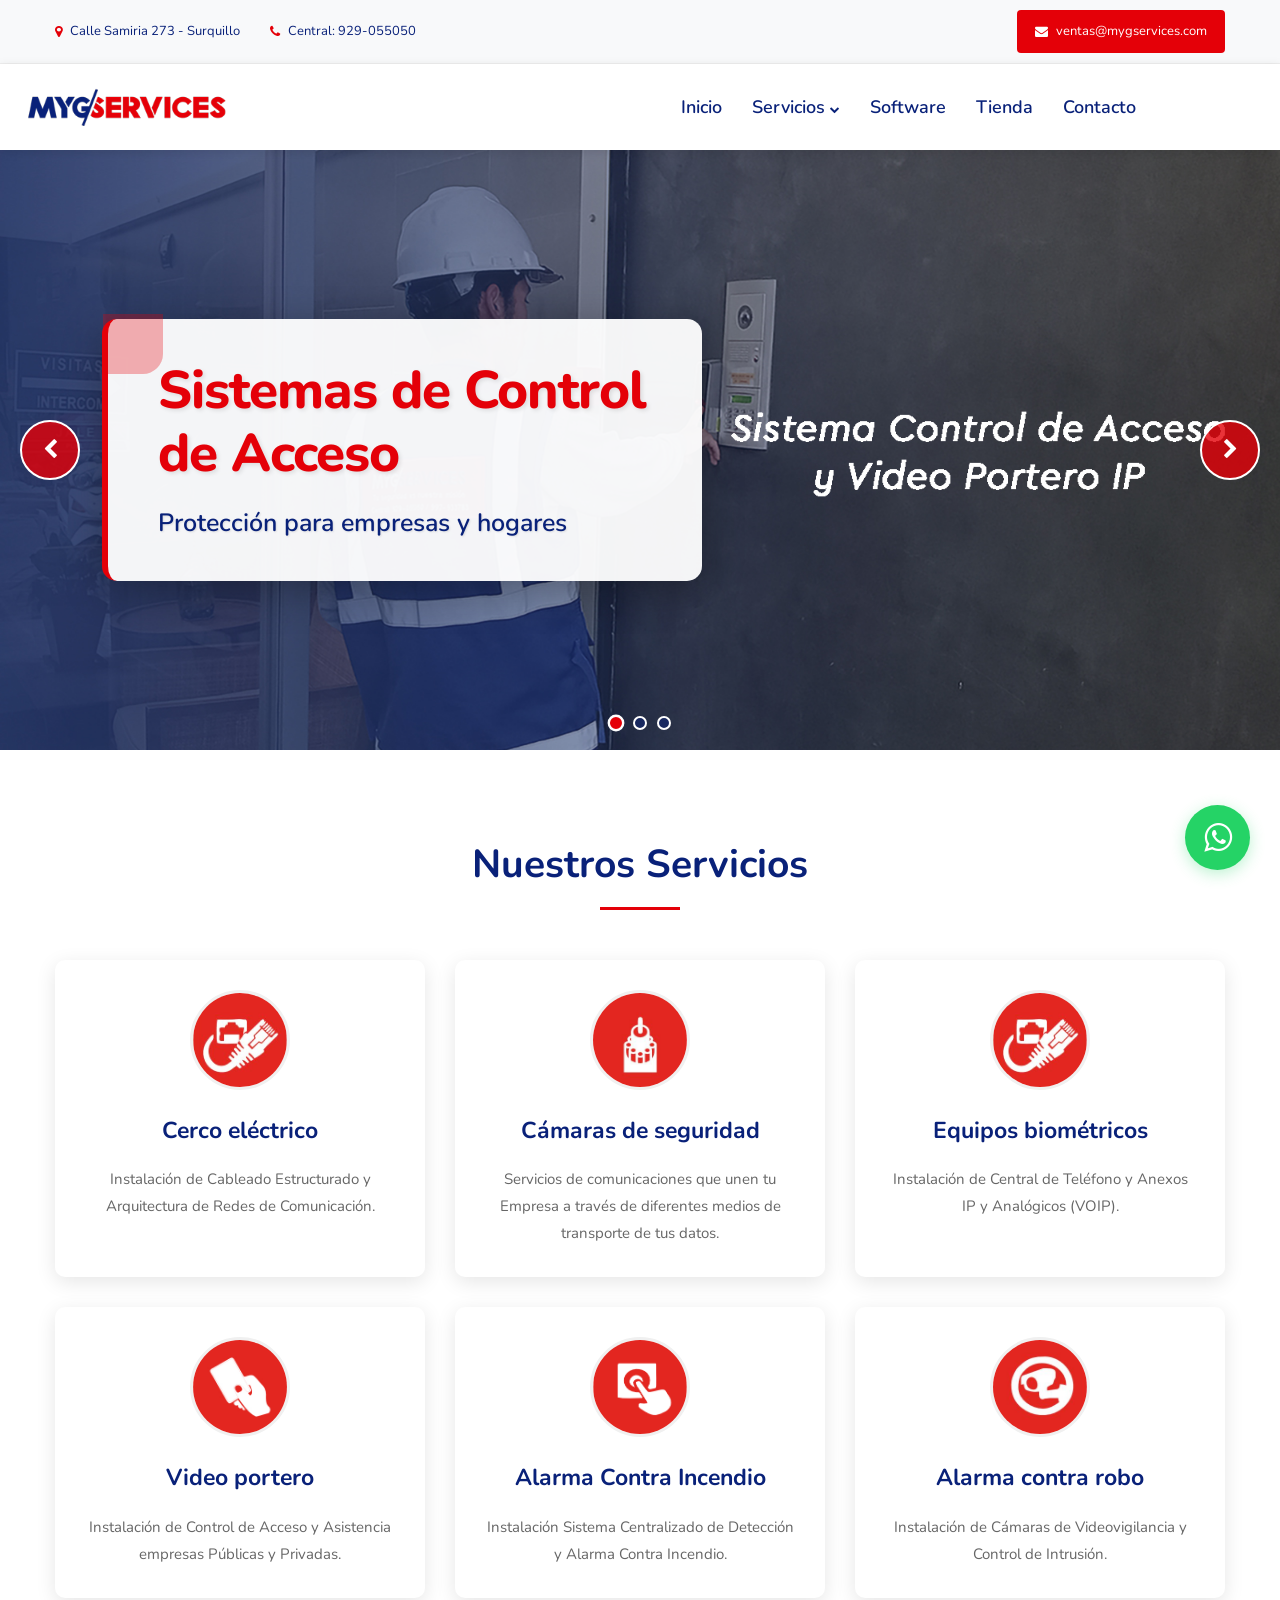
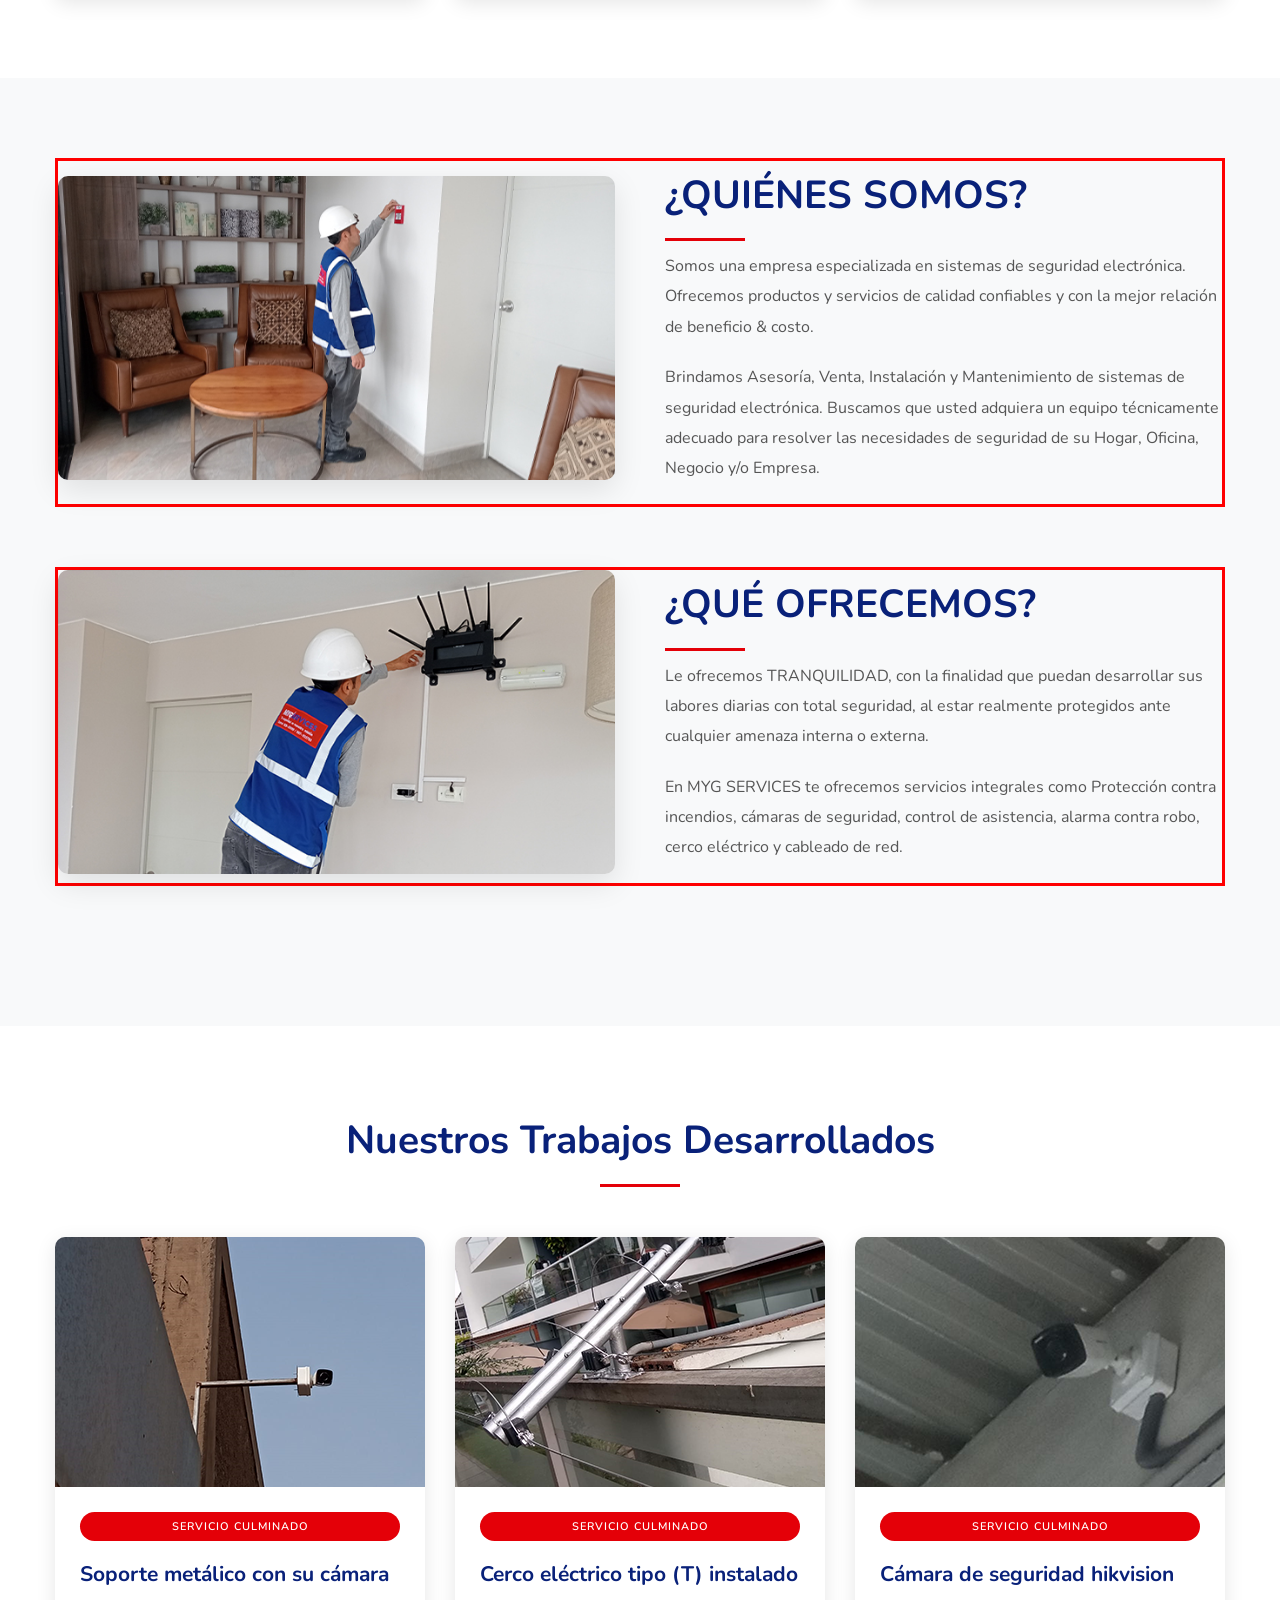
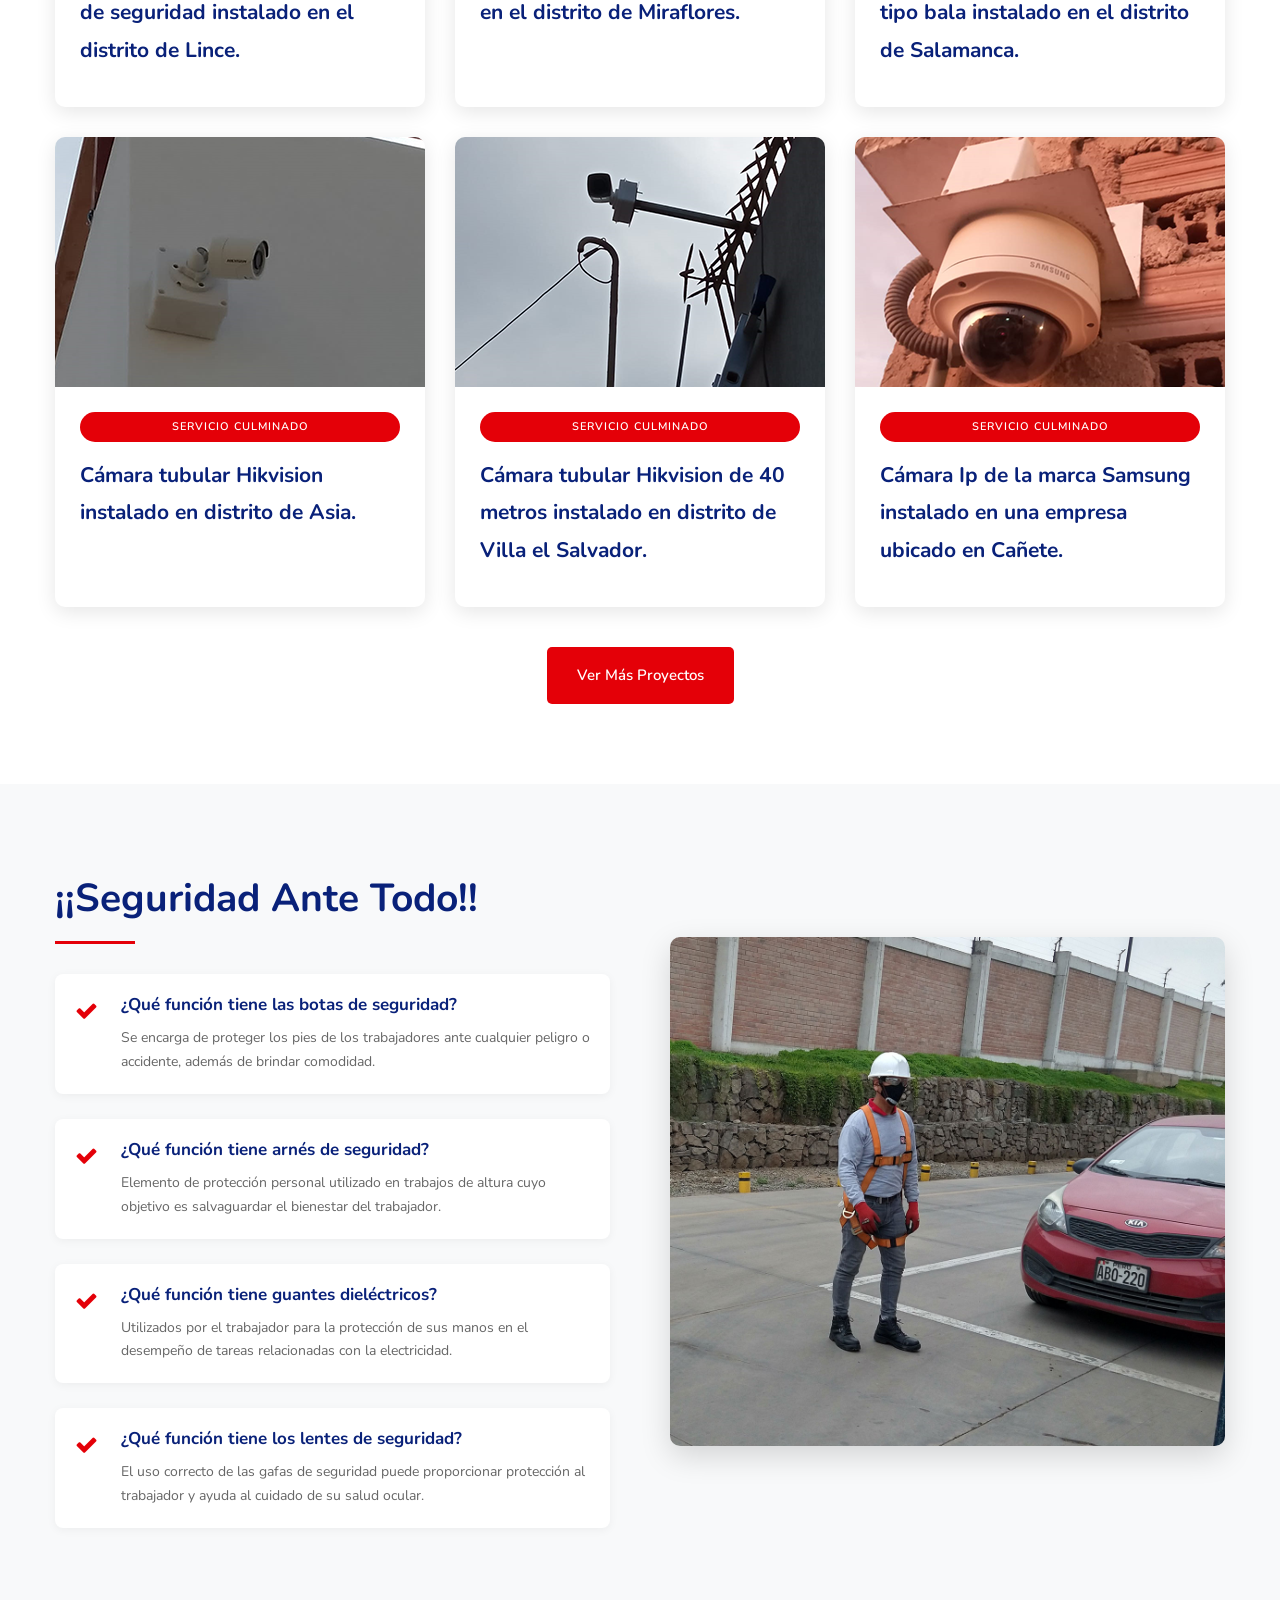
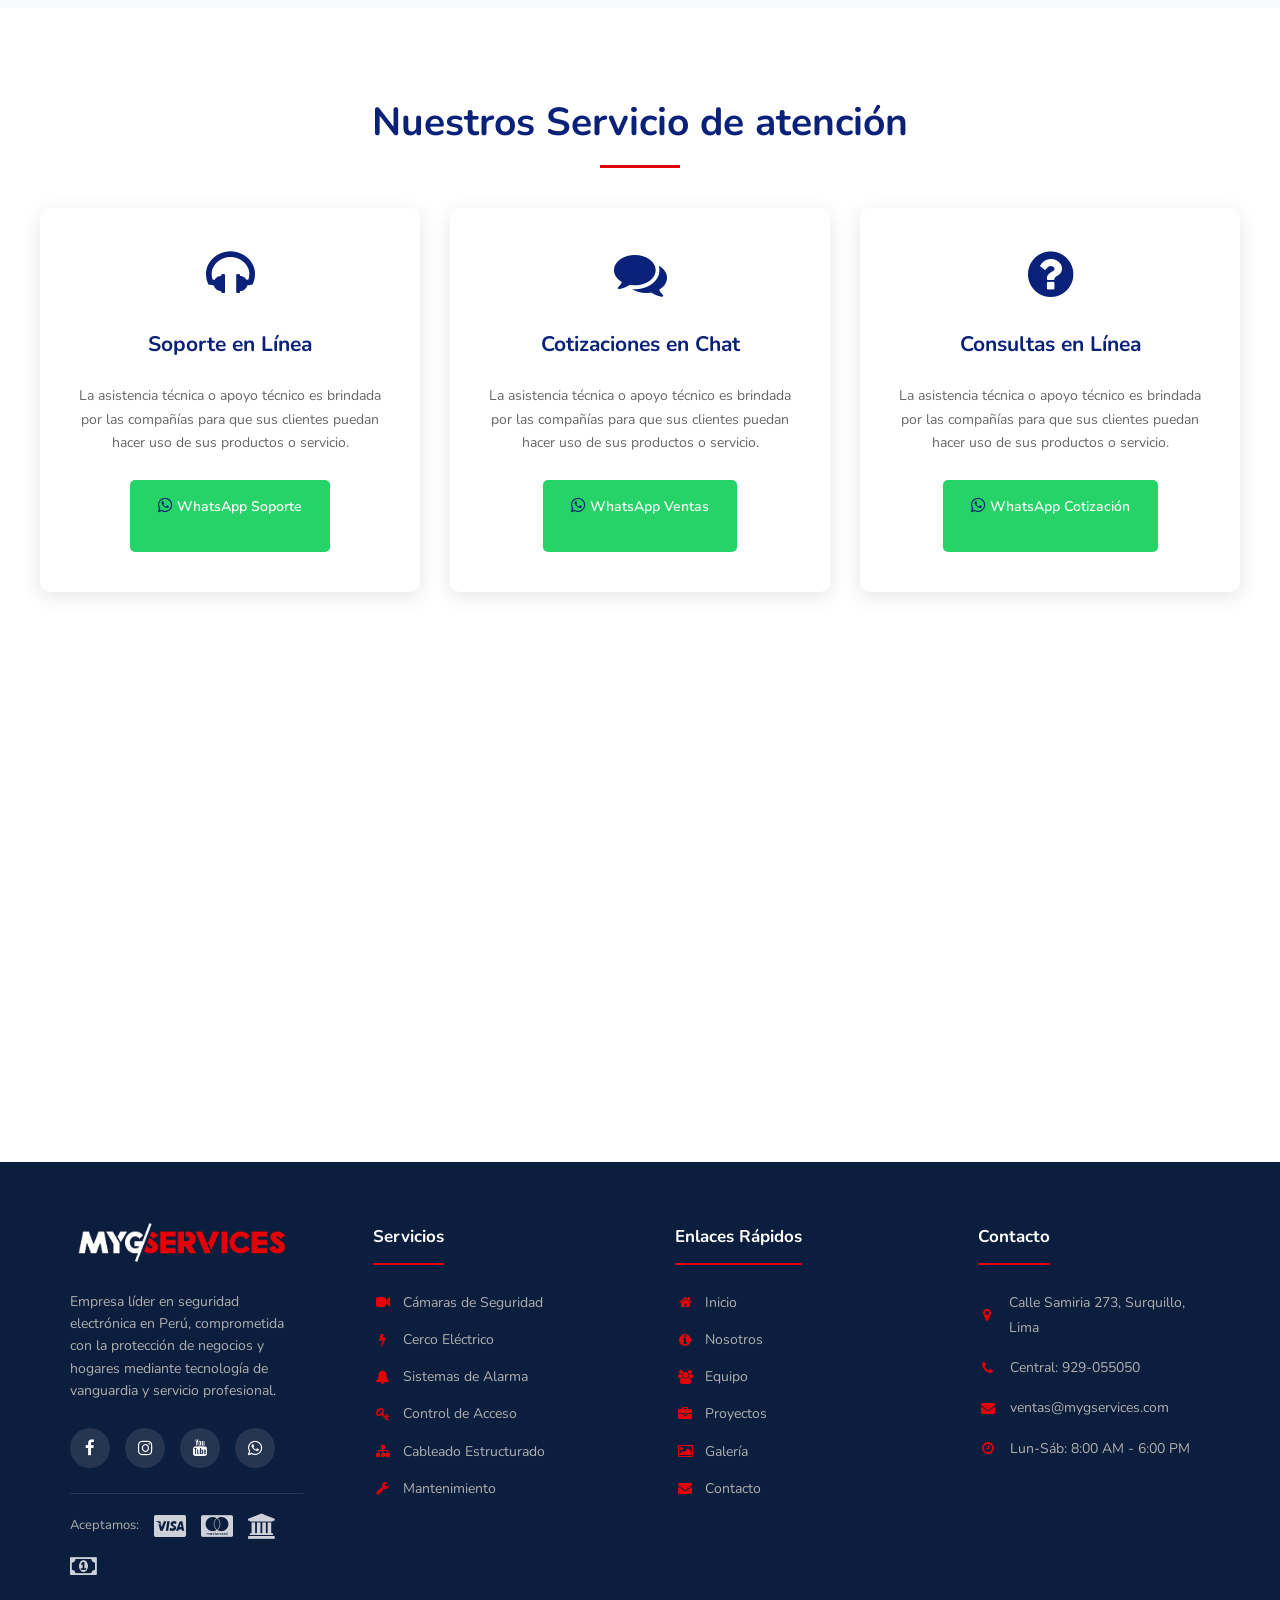
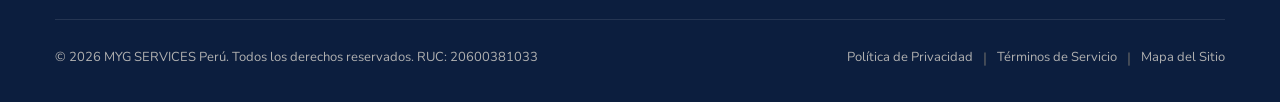
==== index.html @ 2b4c7112 "Primer commit" ====
<!DOCTYPE html>
<html lang="es-PE">
<head>
    <!-- ===== META TAGS SEO OPTIMIZADOS ===== -->
    <meta charset="UTF-8">
    <meta name="viewport" content="width=device-width, initial-scale=1.0">
    
    <!-- Título SEO optimizado -->
    <title>Venta e Instalación de Cámaras de Seguridad Lima - Precios Hikvision y Dahua | MYG SERVICES</title>
    
    <!-- Meta description optimizada -->
    <meta name="description" content="✓ Venta e instalación de cámaras de seguridad Hikvision y Dahua en Lima. ✓ Mejores precios ✓ Videovigilancia IP ✓ Configuración incluida. Llama: 929-055050">
    
    <!-- Keywords principales -->
    <meta name="keywords" content="venta camaras de seguridad lima, instalacion camaras de seguridad, precio camaras de seguridad, donde venden camaras de seguridad, camaras hikvision precio, camaras dahua precio, videovigilancia precio, mejor precio camaras seguridad, configuracion camaras seguridad, cctv lima, cerco electrico, alarmas contra robo">
    
    <!-- Geo tags para búsqueda local -->
    <meta name="geo.region" content="PE-LIM">
    <meta name="geo.placename" content="Lima, Perú">
    <meta name="geo.position" content="-12.117430;-77.025131">
    
    <!-- Robots -->
    <meta name="robots" content="index, follow, max-image-preview:large, max-snippet:-1, max-video-preview:-1">
    
    <!-- Canonical URL -->
    <link rel="canonical" href="https://mygservices.com/">
    
    <!-- Open Graph / Facebook -->
    <meta property="og:type" content="website">
    <meta property="og:url" content="https://mygservices.com/">
    <meta property="og:title" content="Venta e Instalación de Cámaras de Seguridad - Precios Hikvision y Dahua">
    <meta property="og:description" content="Los mejores precios en cámaras de seguridad Hikvision y Dahua. Instalación profesional en Lima.">
    <meta property="og:image" content="https://mygservices.com/images/og-image.jpg">
    <meta property="og:locale" content="es_PE">
    
    <!-- Twitter -->
    <meta property="twitter:card" content="summary_large_image">
    <meta property="twitter:url" content="https://mygservices.com/">
    <meta property="twitter:title" content="Venta e Instalación Cámaras de Seguridad Lima">
    <meta property="twitter:description" content="Mejores precios en cámaras de seguridad. Instalación profesional en Lima.">
    
    <!-- Favicon -->
    <link rel="apple-touch-icon" sizes="180x180" href="images/apple-touch-icon.png">
    <link rel="icon" type="image/png" sizes="32x32" href="images/favicon-32x32.png">
    <link rel="icon" type="image/png" sizes="16x16" href="images/favicon-16x16.png">
    <link rel="manifest" href="images/site.webmanifest">
    <link rel="mask-icon" href="images/safari-pinned-tab.svg" color="#e40008">
    <meta name="msapplication-TileColor" content="#da532c">
    <meta name="theme-color" content="#ffffff">
    
    <!-- CSS -->
    <link rel="stylesheet" href="css/style.css">
    <link href="https://fonts.googleapis.com/css?family=Nunito:200,200i,300,300i,400,400i,600,600i,700,700i,800,800i,900,900i&display=swap" rel="stylesheet">
    <link rel="stylesheet" href="https://cdnjs.cloudflare.com/ajax/libs/font-awesome/4.7.0/css/font-awesome.min.css">
    
    <!-- ===== STRUCTURED DATA (SCHEMA.ORG) ===== -->
    <script type="application/ld+json">
    {
        "@context": "https://schema.org",
        "@type": "LocalBusiness",
        "name": "MYG SERVICES Perú",
        "description": "Empresa especializada en venta, instalación y configuración de cámaras de seguridad Hikvision y Dahua. Mejores precios en sistemas de videovigilancia en Lima.",
        "image": "https://mygservices.com/images/logo.png",
        "url": "https://mygservices.com",
        "telephone": "+51-929-055050",
        "email": "ventas@mygservices.com",
        "priceRange": "S/. 500 - S/. 10,000",
        "address": {
            "@type": "PostalAddress",
            "streetAddress": "Calle Samiria 273",
            "addressLocality": "Surquillo",
            "addressRegion": "Lima",
            "postalCode": "15038",
            "addressCountry": "PE"
        },
        "geo": {
            "@type": "GeoCoordinates",
            "latitude": "-12.117430",
            "longitude": "-77.025131"
        },
        "openingHoursSpecification": {
            "@type": "OpeningHoursSpecification",
            "dayOfWeek": ["Monday", "Tuesday", "Wednesday", "Thursday", "Friday", "Saturday"],
            "opens": "09:00",
            "closes": "18:00"
        },
        "sameAs": [
            "https://www.facebook.com/MYGServicesPeru",
            "https://www.youtube.com/@mygservices"
        ]
    }
    </script>
    
    <script type="application/ld+json">
    {
        "@context": "https://schema.org",
        "@type": "Product",
        "name": "Cámaras de Seguridad Hikvision",
        "description": "Venta de cámaras de seguridad Hikvision con instalación y configuración. Mejores precios en Lima.",
        "brand": {
            "@type": "Brand",
            "name": "Hikvision"
        },
        "offers": {
            "@type": "AggregateOffer",
            "priceCurrency": "PEN",
            "lowPrice": "500",
            "highPrice": "5000",
            "offerCount": "50"
        }
    }
    </script>
</head>
<body>
    <!-- ===== MANTENIENDO EXACTAMENTE TU DISEÑO ===== -->
    <!-- Header -->
    <header id="home">
        <!-- Top Bar -->
        <div class="top-bar">
            <div class="container">
                <div class="top-bar-content">
                    <div class="contact-info">
                        <div class="address">
                            <i class="fa fa-map-marker"></i>
                            <span>Calle Samiria 273 - Surquillo</span>
                        </div>
                        <div class="phone">
                            <i class="fa fa-phone"></i>
                            <span>Central: 929-055050</span>
                        </div>
                    </div>
                    <div class="email-contact">
                        <a href="mailto:ventas@mygservices.com" class="email-btn">
                            <i class="fa fa-envelope"></i> ventas@mygservices.com
                        </a>
                    </div>
                </div>
            </div>
        </div>

        <!-- Navigation -->
        <div class="main-navigation">
            <div class="container">
                <div class="nav-container">

                    <!-- Mobile Menu Toggle -->
                    <button class="mobile-toggle" aria-label="Toggle navigation">
                        <span></span>
                        <span></span>
                        <span></span>
                    </button>

                    <!-- Logo -->
                    <div class="logo">
                        <a href="index.html">
                            <img src="images/logo.png" alt="MYG SERVICES Logo" width="280" height="60">
                        </a>
                    </div>


                    <!-- Main Menu -->
                    <nav class="main-menu">
                        <ul>
                            <li><a href="#home">Inicio</a></li>
                            <li class="has-submenu">
                                <a href="#">Servicios <i class="fa fa-chevron-down"></i> </a>
                                <ul class="submenu">
                                    <li><a href="CercoElectrico/MarcadePanelesdeCercoElectrico/index.html">Cerco Eléctrico</a></li>
                                    <li><a href="camaraseguridad/index.html">Cámaras de Seguridad</a></li>
                                    <li><a href="alarmaincendio/index.html">Alarmas contra Incendios</a></li>
                                    <li><a href="ControldeAsistenciayAcceso/index.html">Equipos Biométricos</a></li>
                                    <li><a href="VideoPortero/MarcasdeVideoPortero/index.html">Video Portero</a></li>
                                    <li><a href="AlarmaContraRobo/ModelosPaneldeAlarmaContraRobo/index.html">Alarma Contra Robo</a></li>
                                </ul>
                            </li>
                            <li><a href="#software">Software</a></li>
                            <li><a href="#tienda">Tienda</a></li>
                            <li><a href="#contact">Contacto</a></li>
                        </ul>
                    </nav>
                </div>
            </div>
        </div>
    </header>

    <!-- Hero Banner/Slider -->
    <section class="hero-banner">
        <div class="slider">

            <div class="slide active" style="background-image: url('images/1.jpg')">
                <div class="slide-content">
                    <h1>Sistemas de Control de Acceso</h1>
                    <p>Protección para empresas y hogares</p>
                </div>
            </div>
            
            <div class="slide" style="background-image: url('images/2.jpg')">
                <div class="slide-content">
                    <h1>Sistemas Cámaras de Seguridad</h1>
                    <p>Protección para empresas y hogares</p>
                </div>
            </div>
            <div class="slide" style="background-image: url('images/3.jpg')">
                <div class="slide-content">
                    <h1>Sistema de Alarma Contra Incendio</h1>
                    <p>Protección para empresas y hogares</p>
                </div>
            </div>
            
            <div class="slider-controls">
                <button class="prev"><i class="fa fa-chevron-left"></i></button>
                <button class="next"><i class="fa fa-chevron-right"></i></button>
            </div>
            
            <div class="slider-dots">
                <span class="dot active"></span>
                <span class="dot"></span>
                <span class="dot"></span>
            </div>
        </div>
    </section>

    <!-- Services Section -->
    <section id="services" class="services-section">
        <div class="container">
            <h2 class="section-title">Nuestros Servicios</h2>
            
            <div class="services-grid">
                <!-- Row 1 -->
                <div class="service-card">
                    <div class="service-icon">
                        <img src="images/01.jpg" alt="Soluciones de Redes">
                    </div>
                    <h3>Cerco eléctrico</h3>
                    <p>Instalación de Cableado Estructurado y Arquitectura de Redes de Comunicación.</p>
                </div>
                
                <div class="service-card">
                    <div class="service-icon">
                        <img src="images/02.jpg" alt="Soluciones de Fibra">
                    </div>
                    <h3>Cámaras de seguridad</h3>
                    <p>Servicios de comunicaciones que unen tu Empresa a través de diferentes medios de transporte de tus datos.</p>
                </div>
                
                <div class="service-card">
                    <div class="service-icon">
                        <img src="images/01.jpg" alt="Soluciones Teléfonos IP">
                    </div>
                    <h3>Equipos biométricos</h3>
                    <p>Instalación de Central de Teléfono y Anexos IP y Analógicos (VOIP).</p>
                </div>
                
                <!-- Row 2 -->
                <div class="service-card">
                    <div class="service-icon">
                        <img src="images/05.jpg" alt="Control de Asistencia">
                    </div>
                    <h3>Video portero</h3>
                    <p>Instalación de Control de Acceso y Asistencia empresas Públicas y Privadas.</p>
                </div>
                
                <div class="service-card">
                    <div class="service-icon">
                        <img src="images/06.jpg" alt="Alarma Contra Incendio">
                    </div>
                    <h3>Alarma Contra Incendio</h3>
                    <p>Instalación Sistema Centralizado de Detección y Alarma Contra Incendio.</p>
                </div>
                
                <div class="service-card">
                    <div class="service-icon">
                        <img src="images/04.jpg" alt="Cámaras Seguridad">
                    </div>
                    <h3>Alarma contra robo</h3>
                    <p>Instalación de Cámaras de Videovigilancia y Control de Intrusión.</p>
                </div>
            </div>
        </div>
    </section>

    <!-- About Section -->
    <section id="about" class="about-section">
        <div class="container">
            
            <div class="about-content reverse">
                <div class="about-text">
                    <h2 class="section-title">¿QUIÉNES SOMOS?</h2>
                    <p>Somos una empresa especializada en sistemas de seguridad electrónica. Ofrecemos productos y servicios de calidad confiables y con la mejor relación de beneficio & costo.</p>
                    <p>Brindamos Asesoría, Venta, Instalación y Mantenimiento de sistemas de seguridad electrónica. Buscamos que usted adquiera un equipo técnicamente adecuado para resolver las necesidades de seguridad de su Hogar, Oficina, Negocio y/o Empresa.</p>
                </div>
                <div class="about-image">
                    <img src="images/ab.jpg" alt="Qué Ofrecemos">
                </div>
            </div>
            
            <div class="about-content reverse">
                <div class="about-text">
                    <h2 class="section-title">¿QUÉ OFRECEMOS?</h2>
                    <p>Le ofrecemos TRANQUILIDAD, con la finalidad que puedan desarrollar sus labores diarias con total seguridad, al estar realmente protegidos ante cualquier amenaza interna o externa.</p>
                    <p>En MYG SERVICES te ofrecemos servicios integrales como Protección contra incendios, cámaras de seguridad, control de asistencia, alarma contra robo, cerco eléctrico y cableado de red.</p>
                </div>
                <div class="about-image">
                    <img src="images/ab2.jpg" alt="Qué Ofrecemos">
                </div>
            </div>
        </div>
    </section>

    <!-- Team Section -->
    <section id="team" class="team-section" style="display: none;">
        <!-- Esta sección está oculta por ahora -->
    </section>

    <!-- Projects Section -->
    <section id="projects" class="projects-section">
        <div class="container">
            <h2 class="section-title">Nuestros Trabajos Desarrollados</h2>
            
            <div class="projects-grid">
                <!-- Proyecto 1 -->
                <div class="project-card">
                    <div class="project-image">
                        <img src="images/team11.png" alt="Soporte metálico con cámara">
                    </div>
                    <div class="project-info">
                        <span class="project-status">SERVICIO CULMINADO</span>
                        <h3>Soporte metálico con su cámara de seguridad instalado en el distrito de Lince.</h3>
                    </div>
                </div>
                
                <!-- Proyecto 2 -->
                <div class="project-card">
                    <div class="project-image">
                        <img src="images/team5.png" alt="Cerco eléctrico tipo T">
                    </div>
                    <div class="project-info">
                        <span class="project-status">SERVICIO CULMINADO</span>
                        <h3>Cerco eléctrico tipo (T) instalado en el distrito de Miraflores.</h3>
                    </div>
                </div>
                
                <!-- Proyecto 3 -->
                <div class="project-card">
                    <div class="project-image">
                        <img src="images/team21.png" alt="Cámara Hikvision tipo bala">
                    </div>
                    <div class="project-info">
                        <span class="project-status">SERVICIO CULMINADO</span>
                        <h3>Cámara de seguridad hikvision tipo bala instalado en el distrito de Salamanca.</h3>
                    </div>
                </div>
                
                <!-- Proyecto 4 -->
                <div class="project-card">
                    <div class="project-image">
                        <img src="images/team22.png" alt="Cámara tubular Hikvision">
                    </div>
                    <div class="project-info">
                        <span class="project-status">SERVICIO CULMINADO</span>
                        <h3>Cámara tubular Hikvision instalado en distrito de Asia.</h3>
                    </div>
                </div>
                
                <!-- Proyecto 5 -->
                <div class="project-card">
                    <div class="project-image">
                        <img src="images/team28.png" alt="Cámara tubular Hikvision 40m">
                    </div>
                    <div class="project-info">
                        <span class="project-status">SERVICIO CULMINADO</span>
                        <h3>Cámara tubular Hikvision de 40 metros instalado en distrito de Villa el Salvador.</h3>
                    </div>
                </div>
                
                <!-- Proyecto 6 -->
                <div class="project-card">
                    <div class="project-image">
                        <img src="images/team27.png" alt="Cámara IP Samsung">
                    </div>
                    <div class="project-info">
                        <span class="project-status">SERVICIO CULMINADO</span>
                        <h3>Cámara Ip de la marca Samsung instalado en una empresa ubicado en Cañete.</h3>
                    </div>
                </div>
            </div>
            
            <div class="text-center">
                <a href="javascript:void(0)" class="btn-primary" onclick="mostrarGaleria(event)">Ver Más Proyectos</a>
            </div>
        </div>
    </section>

     <!-- Gallery Section -->
    <section id="gallery" class="gallery-section" style="display: none;">
        <div class="container">
            <h2 class="section-title">Nuestros Proyectos desarrollados</h2>
            
            <div class="gallery-grid">
                <div class="gallery-item">
                    <img src="images/g1.jpg" alt="Proyecto 1">
                </div>
                <div class="gallery-item">
                    <img src="images/g2.jpg" alt="Proyecto 2">
                </div>
                <div class="gallery-item">
                    <img src="images/g3.jpg" alt="Proyecto 3">
                </div>
                <div class="gallery-item">
                    <img src="images/g4.jpg" alt="Proyecto 4">
                </div>
                <div class="gallery-item">
                    <img src="images/g5.jpg" alt="Proyecto 5">
                </div>
                <div class="gallery-item">
                    <img src="images/g6.jpg" alt="Proyecto 6">
                </div>
            </div>
        </div>
    </section>

    <!-- Safety Section -->
    <section class="safety-section">
        <div class="container">
            <div class="safety-content">
                <div class="safety-text">
                    <h2 class="section-title">¡¡Seguridad Ante Todo!!</h2>
                    <div class="safety-items">
                        <div class="safety-item">
                            <i class="fa fa-check"></i>
                            <div>
                                <h4>¿Qué función tiene las botas de seguridad?</h4>
                                <p>Se encarga de proteger los pies de los trabajadores ante cualquier peligro o accidente, además de brindar comodidad.</p>
                            </div>
                        </div>
                        
                        <div class="safety-item">
                            <i class="fa fa-check"></i>
                            <div>
                                <h4>¿Qué función tiene arnés de seguridad?</h4>
                                <p>Elemento de protección personal utilizado en trabajos de altura cuyo objetivo es salvaguardar el bienestar del trabajador.</p>
                            </div>
                        </div>
                        
                        <div class="safety-item">
                            <i class="fa fa-check"></i>
                            <div>
                                <h4>¿Qué función tiene guantes dieléctricos?</h4>
                                <p>Utilizados por el trabajador para la protección de sus manos en el desempeño de tareas relacionadas con la electricidad.</p>
                            </div>
                        </div>
                        
                        <div class="safety-item">
                            <i class="fa fa-check"></i>
                            <div>
                                <h4>¿Qué función tiene los lentes de seguridad?</h4>
                                <p>El uso correcto de las gafas de seguridad puede proporcionar protección al trabajador y ayuda al cuidado de su salud ocular.</p>
                            </div>
                        </div>
                    </div>
                </div>
                <div class="safety-image">
                    <img src="images/who.jpg" alt="Equipo con EPP">
                </div>
            </div>
        </div>
    </section>

   

    <!-- Contact Section -->
    <section id="contact" class="contact-section">
        <div class="container">
            <h2 class="section-title">Nuestros Servicio de atención</h2>
            <div class="contact-info-grid">
                <div class="contact-card">
                    <i class="fa fa-headphones"></i>
                    <h3>Soporte en Línea</h3>
                    <p>La asistencia técnica o apoyo técnico es brindada por las compañías para que sus clientes puedan hacer uso de sus productos o servicio.</p>
                    <a href="https://api.whatsapp.com/send/?phone=51997933783&text&type=phone_number&app_absent=0" class="btn-whatsapp" target="_blank">
                        <i class="fa fa-whatsapp"></i> WhatsApp Soporte
                    </a>
                </div>
                
                <div class="contact-card">
                    <i class="fa fa-comments"></i>
                    <h3>Cotizaciones en Chat</h3>
                    <p>La asistencia técnica o apoyo técnico es brindada por las compañías para que sus clientes puedan hacer uso de sus productos o servicio.</p>
                    <a href="https://api.whatsapp.com/send/?phone=51929055050&text&type=phone_number&app_absent=0" class="btn-whatsapp" target="_blank">
                        <i class="fa fa-whatsapp"></i> WhatsApp Ventas
                    </a>
                </div>
                
                <div class="contact-card">
                    <i class="fa fa-question-circle"></i>
                    <h3>Consultas en Línea</h3>
                    <p>La asistencia técnica o apoyo técnico es brindada por las compañías para que sus clientes puedan hacer uso de sus productos o servicio.</p>
                    <a href="https://api.whatsapp.com/send/?phone=51929055050&text&type=phone_number&app_absent=0" class="btn-whatsapp" target="_blank">
                        <i class="fa fa-whatsapp"></i> WhatsApp Cotización
                    </a>
                </div>
            </div>
        </div>
        
        <div class="container map-container">
            <iframe 
                src="https://www.google.com/maps/embed?pb=!1m18!1m12!1m3!1d62414.76576065454!2d-77.0251310471886!3d-12.117430483105442!2m3!1f0!2f0!3f0!3m2!1i1024!2i768!4f13.1!3m3!1m2!1s0x9105c7e81cf2ceb3%3A0xc3b89f55e1a2bcf2!2sMYG%20SERVICES!5e0!3m2!1ses-419!2spe!4v1669604047118!5m2!1ses-419!2spe" 
                width="100%" 
                height="500" 
                style="border:0;" 
                allowfullscreen="" 
                loading="lazy" 
                referrerpolicy="no-referrer-when-downgrade"
                title="Ubicación de MYG SERVICES en Google Maps">
            </iframe>
        </div>
    </section>
 
    <!-- Footer Mejorado -->
    <footer>
        <div class="container">
            <div class="footer-content">
                <!-- Columna 1: Logo y descripción -->
                <div class="footer-col">
                    <div class="footer-logo">
                        <img src="images/logo-mygservices.png" alt="MYG SERVICES Perú" loading="lazy">
                  </div>
                    <p class="footer-description">Empresa líder en seguridad electrónica en Perú, comprometida con la protección de negocios y hogares mediante tecnología de vanguardia y servicio profesional.</p>
                    
                    <!-- Redes Sociales -->
                    <div class="footer-social">
                        <a href="https://www.facebook.com/profile.php?id=100095376911321" target="_blank" aria-label="Facebook" title="Facebook">
                            <i class="fa fa-facebook"></i>
                        </a>
                        <a href="https://www.instagram.com/mygservices/" target="_blank" aria-label="Instagram" title="Instagram">
                            <i class="fa fa-instagram"></i>
                        </a>
                        <a href="https://www.youtube.com/@MYGSERVICES" target="_blank" aria-label="YouTube" title="YouTube">
                            <i class="fa fa-youtube"></i>
                        </a>
                        <a href="https://api.whatsapp.com/send?phone=51929055050" target="_blank" aria-label="WhatsApp" title="WhatsApp">
                            <i class="fa fa-whatsapp"></i>
                        </a>
                    </div>
                    
                    <!-- Métodos de pago -->
                    <div class="payment-methods">
                        <span>Aceptamos:</span>
                        <i class="fa fa-cc-visa" title="Visa"></i>
                        <i class="fa fa-cc-mastercard" title="Mastercard"></i>
                        <i class="fa fa-university" title="Transferencia Bancaria"></i>
                        <i class="fa fa-money" title="Efectivo"></i>
                    </div>
                </div>
                
                <!-- Columna 2: Servicios -->
                <div class="footer-col">
                    <h3 class="footer-title">Servicios</h3>
                    <ul class="footer-links">
                        <li><a href="#services"><i class="fa fa-video-camera"></i> Cámaras de Seguridad</a></li>
                        <li><a href="#services"><i class="fa fa-bolt"></i> Cerco Eléctrico</a></li>
                        <li><a href="#services"><i class="fa fa-bell"></i> Sistemas de Alarma</a></li>
                        <li><a href="#services"><i class="fa fa-key"></i> Control de Acceso</a></li>
                        <li><a href="#services"><i class="fa fa-sitemap"></i> Cableado Estructurado</a></li>
                        <li><a href="#services"><i class="fa fa-wrench"></i> Mantenimiento</a></li>
                    </ul>
                </div>
                
                <!-- Columna 3: Enlaces rápidos -->
                <div class="footer-col">
                    <h3 class="footer-title">Enlaces Rápidos</h3>
                    <ul class="footer-links">
                        <li><a href="#home"><i class="fa fa-home"></i> Inicio</a></li>
                        <li><a href="#about"><i class="fa fa-info-circle"></i> Nosotros</a></li>
                        <li><a href="#team"><i class="fa fa-users"></i> Equipo</a></li>
                        <li><a href="#projects"><i class="fa fa-briefcase"></i> Proyectos</a></li>
                        <li><a href="#gallery"><i class="fa fa-photo"></i> Galería</a></li>
                        <li><a href="#contact"><i class="fa fa-envelope"></i> Contacto</a></li>
                    </ul>
                </div>
                
                <!-- Columna 4: Contacto -->
                <div class="footer-col">
                    <h3 class="footer-title">Contacto</h3>
                    <div class="footer-contact-info">
                        <p><i class="fa fa-map-marker"></i> Calle Samiria 273, Surquillo, Lima</p>
                        <p><i class="fa fa-phone"></i> Central: 929-055050</p>
                        <p><i class="fa fa-envelope"></i> <a href="mailto:ventas@mygservices.com" style="color: #b0b0b0; text-decoration: none;">ventas@mygservices.com</a></p>
                        <p><i class="fa fa-clock-o"></i> Lun-Sáb: 8:00 AM - 6:00 PM</p>
                    </div>
                </div>
            </div>
            
            <div class="footer-bottom">
                <div class="copyright">
                    <p>&copy; <span id="current-year">2024</span> MYG SERVICES Perú. Todos los derechos reservados. RUC: 20600381033</p>
                </div>
                <div class="footer-legal">
                    <a href="/politica-privacidad">Política de Privacidad</a>
                    <span>|</span>
                    <a href="/terminos-servicio">Términos de Servicio</a>
                    <span>|</span>
                    <a href="/sitemap.xml">Mapa del Sitio</a>
                </div>
            </div>
        </div>
    </footer>

    <!-- WhatsApp Float Mejorado -->
    <a href="https://wa.me/51929055050?text=Hola%20MYG%20SERVICES,%20quisiera%20información%20sobre%20sus%20servicios%20de%20seguridad" 
       class="whatsapp-float" 
       target="_blank" 
       rel="noopener noreferrer"
       aria-label="Contactar por WhatsApp"
       title="WhatsApp">
        <i class="fa fa-whatsapp"></i>
    </a>

    <!-- Back to Top -->
    <button class="back-to-top" aria-label="Volver arriba" title="Volver arriba">
        <i class="fa fa-chevron-up"></i>
    </button>

    <!-- JavaScript -->
    <script src="js/main.js"></script>

    <!-- Google Analytics -->
    <script async src="https://www.googletagmanager.com/gtag/js?id=G-CEQ5E3DGH8"></script>
    <script>
        window.dataLayer = window.dataLayer || [];
        function gtag(){dataLayer.push(arguments);}
        gtag('js', new Date());
        gtag('config', 'G-CEQ5E3DGH8');
    </script>
</body>
</html>
---- css/style.css ----
/* ===== RESET Y ESTILOS BASE ===== */
* {
    margin: 0;
    padding: 0;
    box-sizing: border-box;
}

html {
    scroll-behavior: smooth;
}

body {
    font-family: 'Nunito', sans-serif;
    font-size: 15px;
    line-height: 1.8;
    color: #333;
    overflow-x: hidden;
}

.container {
    width: 100%;
    max-width: 1200px;
    margin: 0 auto;
    padding: 0 15px;
}

.map-container iframe {
    border: none;
    border-radius: 10px;
    box-shadow: 0 5px 15px rgba(0,0,0,0.1);
}

/* ===== HEADER ===== */
.top-bar {
    background: #f8f9fa;
    padding: 10px 0;
    border-bottom: 1px solid #eee;
}

.top-bar-content {
    display: flex;
    justify-content: space-between;
    align-items: center;
    flex-wrap: wrap;
}

.contact-info {
    display: flex;
    gap: 30px;
}

.contact-info div {
    display: flex;
    align-items: center;
    gap: 8px;
    font-size: 13px;
    color: #092179;
}

.contact-info i {
    color: #e40008;
}

.email-btn {
    background: #e40008;
    color: white;
    padding: 10px 18px;
    border-radius: 4px;
    text-decoration: none;
    font-size: 13px;
    display: inline-flex;
    align-items: center;
    gap: 8px;
    transition: all 0.3s;
}

.email-btn:hover {
    background: #c40007;
    transform: translateY(-2px);
}

/* ===== NAVEGACIÓN ===== */
.main-navigation {
    background: #fff;
    box-shadow: 0 2px 10px rgba(0,0,0,0.1);
    position: sticky;
    top: 0;
    z-index: 1000;
}

.main-navigation .container {
    max-width: 100%;
    padding: 0;
}

/* Contenedor interno */
.nav-container {
    display: flex;
    align-items: center;
    justify-content: space-between; 
    padding: 15px 20px;
}

/* Logo */
.logo {
    /*border: 2px solid red;*/
    padding-top: 9px;
}

.logo img {
    /*border: 2px solid pink;*/
    max-width: 210px;
    height: auto;
}

/* Botón móvil (oculto por ahora) */
.mobile-toggle {
    /*border: 2px solid yellow;*/
    display: none;
    background: none;
    border: none;
    cursor: pointer;
    flex-direction: column;
    gap: 4px;
}

.mobile-toggle span {
    width: 25px;
    height: 3px;
    background: #092179;
}

/* Menú */
.main-menu {
    flex: 1;
    display: flex;
    justify-content: right;
    padding-right: 10%;
    /*border: 1px solid blue;*/
}

.main-menu ul {
    /*border: 1px solid blue;*/
    display: flex;
    flex-wrap: nowrap;
    list-style: none;
    gap: 30px;
    margin: 0;
    padding: 0;
}

/* Links */
.main-menu a {
    /*border: 1px solid yellow;*/
    color: #092179;
    text-decoration: none;
    font-weight: 600;
    font-size: 18px;
    white-space: nowrap;
    position: relative;
    padding: 5px 0;
    transition: color 0.3s ease;
}

.main-menu a:hover {
    color: #e40008;
}

/* Submenú */
.has-submenu {
    position: relative;
}

.has-submenu .submenu {
    display: none;
    position: absolute;
    top: 100%;
    left: 0;
    background: #fff;
    list-style: none;
    padding: 8px 0;
    margin: 0;
    z-index: 999;
    box-shadow: 0 4px 12px rgba(0, 0, 0, 0.15);
    border-top: 2px solid #092179;
    flex-direction: column;
    gap: 0;
}

.has-submenu:hover .submenu {
    display: flex;
}

.has-submenu .submenu li a {
    display: block;
    padding: 8px 20px;
    font-size: 14px;
    white-space: nowrap;
}

.has-submenu .submenu li a:hover {
    background-color: #f0f4ff;
    color: #e40008;
}

.fa.fa-chevron-down {
    font-size: 10px;
}

/* Línea animada */
.main-menu a::after {
    content: '';
    position: absolute;
    bottom: 0;
    left: 0;
    width: 0;
    height: 2px;
    background: #e40008;
    transition: width 0.3s ease;
}

.main-menu a:hover::after {
    width: 100%;
}

/* ===== HERO BANNER / SLIDER ===== */
.hero-banner {
    /*border: 2px solid red;*/
    height: 600px;
    position: relative;
    overflow: hidden;
}



.slide {
    position: absolute;
    top: 0;
    left: 0;
    width: 100%;
    height: 100%;
    background-size: cover;
    background-position: center;
    opacity: 0;
    transition: opacity 1s;
}


.slide.active {
    opacity: 1;
    /*border: 2px solid red;*/
}

.slide-content {
    /*border: 2px solid yellow;*/
    position: absolute;
    top: 50%;
    left: 8%;
    transform: translateY(-50%);
    text-align: left;
    max-width: 600px;
    padding: 40px 50px;
    background: rgba(255, 255, 255, 0.95);
    border-radius: 15px;
    box-shadow: 0 10px 40px rgba(0, 0, 0, 0.3);
    border-left: 6px solid #e40008;
}

.slide-content::before {
    content: '';
    position: absolute;
    top: -5px;
    left: -5px;
    width: 60px;
    height: 60px;
    background: #e40008;
    opacity: 0.3;
    border-radius: 0 0 20px 0;
    z-index: -1;
}

.slide.active .slide-content {
    animation: slideInFromLeft 0.8s ease-out;
}

@keyframes slideInFromLeft {
    0% {
        opacity: 0;
        left: -10%;
    }
    100% {
        opacity: 1;
        left: 8%;
    }
}

.slide-content h1 {
    color: #e40008;
    font-size: 53px;
    font-weight: 800;
    margin-bottom: 20px;
    text-shadow: 2px 2px 4px rgba(0, 0, 0, 0.1);
    line-height: 1.2;
    letter-spacing: -1px;
    text-align: left;
}

.slide-content p {
    color: #092179;
    font-size: 25px;
    font-weight: 600;
    text-shadow: 1px 1px 2px rgba(0, 0, 0, 0.1);
    line-height: 1.4;
    text-align: left;
}

.slider-controls {
    position: absolute;
    top: 50%;
    width: 100%;
    transform: translateY(-50%);
    display: flex;
    justify-content: space-between;
    padding: 0 20px;
    z-index: 10;
}

.slider-controls button {
    background: rgba(228, 0, 8, 0.8);
    color: white;
    border: 2px solid white;
    width: 60px;
    height: 60px;
    border-radius: 50%;
    cursor: pointer;
    font-size: 21px;
    transition: all 0.3s;
}

.slider-controls button:hover {
    background: rgba(228, 0, 8, 1);
    transform: scale(1.1);
}

.slider-dots {
    position: absolute;
    bottom: 20px;
    left: 50%;
    transform: translateX(-50%);
    display: flex;
    gap: 10px;
    z-index: 10;
}

.dot {
    width: 14px;
    height: 14px;
    border-radius: 50%;
    background: rgba(9, 33, 121, 0.5);
    border: 2px solid white;
    cursor: pointer;
    transition: all 0.3s;
}

.dot.active {
    background: #e40008;
    transform: scale(1.2);
}

.dot:hover {
    background: #092179;
    transform: scale(1.1);
}

/* ===== SECCIONES GENERALES ===== */
section {
    padding: 80px 0;
}

.section-title {
    text-align: center;
    color: #092179;
    font-size: 39px;
    margin-bottom: 60px;
    position: relative;
}

.section-title::after {
    content: '';
    position: absolute;
    bottom: -10px;
    left: 50%;
    transform: translateX(-50%);
    width: 80px;
    height: 3px;
    background: #e40008;
}

/* ===== SERVICIOS ===== */
.services-grid {
    display: grid;
    grid-template-columns: repeat(auto-fit, minmax(300px, 1fr));
    gap: 30px;
    margin-top: 40px;
}

.service-card {
    background: white;
    border-radius: 10px;
    padding: 30px;
    text-align: center;
    box-shadow: 0 5px 20px rgba(0,0,0,0.1);
    transition: transform 0.3s, box-shadow 0.3s;
}

.service-card:hover {
    transform: translateY(-10px);
    box-shadow: 0 15px 30px rgba(0,0,0,0.2);
}

.service-icon {
    width: 100px;
    height: 100px;
    margin: 0 auto 20px;
    border-radius: 50%;
    overflow: hidden;
    border: 3px solid #f0f0f0;
}

.service-icon img {
    width: 100%;
    height: 100%;
    object-fit: cover;
}

.service-card h3 {
    color: #092179;
    margin-bottom: 15px;
    font-size: 23px;
}

.service-card p {
    color: #666;
    font-size: 15px;
    line-height: 1.8;
}

/* ===== NOSOTROS ===== */
.about-section{
    background: #f8f9fa;
}

.about-content {
    border: 3px solid red;
    display: grid;
    grid-template-columns: 1fr 1fr;
    gap: 50px;
    align-items: center;
    margin-bottom: 60px;
}

.about-content.reverse {
    direction: rtl;
}

.about-content.reverse .about-text {
    direction: ltr;
}

.about-image img {
    width: 100%;
    height: auto;
    border-radius: 10px;
    box-shadow: 0 10px 30px rgba(0,0,0,0.1);
}

.about-text h2 {
    text-align: left;
    margin-bottom: 20px;
}

.about-text h2::after {
    left: 0;
    transform: none;
}

.about-text p {
    margin-bottom: 20px;
    color: #555;
    font-size: 16px;
    line-height: 1.9;
}

/* ===== EQUIPO ===== */
.team-grid {
    display: grid;
    grid-template-columns: repeat(auto-fit, minmax(300px, 1fr));
    gap: 30px;
    margin-top: 40px;
}

.team-card {
    background: white;
    border-radius: 10px;
    overflow: hidden;
    box-shadow: 0 5px 20px rgba(0,0,0,0.1);
    transition: transform 0.3s;
}

.team-card:hover {
    transform: translateY(-10px);
}

.team-image {
    height: 300px;
    overflow: hidden;
}

.team-image img {
    width: 100%;
    height: 100%;
    object-fit: cover;
    transition: transform 0.5s;
}

.team-card:hover .team-image img {
    transform: scale(1.1);
}

.team-info {
    padding: 25px;
}

.team-specialty {
    display: block;
    color: #e40008;
    font-size: 14px;
    text-transform: uppercase;
    letter-spacing: 1px;
    margin-bottom: 5px;
}

.team-info h3 {
    color: #092179;
    font-size: 23px;
    margin-bottom: 15px;
}

.team-info p {
    color: #666;
    font-size: 14px;
    margin-bottom: 20px;
    line-height: 1.6;
}

.team-btn {
    display: inline-block;
    background: #092179;
    color: white;
    padding: 12px 24px;
    border-radius: 5px;
    text-decoration: none;
    font-size: 14px;
    font-weight: 600;
    transition: background 0.3s;
}

.team-btn:hover {
    background: #071a5e;
}

/* ===== PROYECTOS ===== */

.projects-section{
    /*border: 3px solid yellow;*/
    /*padding-bottom: 10px;*/

}


.projects-grid {
    /*border: 3px solid pink;*/
    display: grid;
    grid-template-columns: repeat(auto-fit, minmax(300px, 1fr));
    gap: 30px;
    margin-top: 40px;
}

.project-card {
    background: white;
    border-radius: 10px;
    overflow: hidden;
    box-shadow: 0 5px 20px rgba(0,0,0,0.1);
    transition: transform 0.3s;
    position: relative;
}

.project-card:hover {
    transform: translateY(-10px);
    box-shadow: 0 15px 30px rgba(0,0,0,0.2);
}

.project-image {
    height: 250px;
    overflow: hidden;
    position: relative;
}

.project-image img {
    width: 100%;
    height: 100%;
    object-fit: cover;
    transition: transform 0.5s;
}

.project-card:hover .project-image img {
    transform: scale(1.1);
}

.project-info {
    /*border: 0.5rem solid pink;*/
    display: flex;
    flex-direction: column;
    padding: 25px;
}

.project-info span{
    /*border: 0.5rem solid blue;*/
    text-align: center;
}
.project-category {
    display: inline-block;
    background: #e40008;
    color: white;
    padding: 5px 15px;
    border-radius: 20px;
    font-size: 17px;
    margin-bottom: 15px;
}

.project-info h3 {
    color: #092179;
    font-size: 21px;
    margin-bottom: 12px;
}

.project-description {
    color: #666;
    font-size: 13px;
    line-height: 1.6;
    margin-bottom: 20px;
}

.project-btn {
    display: inline-block;
    background: #092179;
    color: white;
    padding: 10px 20px;
    border-radius: 5px;
    text-decoration: none;
    font-size: 13px;
    font-weight: 600;
    transition: background 0.3s;
}

.project-btn:hover {
    background: #e40008;
}

/* ===== SEGURIDAD ANTE TODO ===== */
.safety-section {
    background: #f8f9fa;
    padding: 80px 0;
}

.safety-content {
    display: grid;
    grid-template-columns: 1fr 1fr;
    gap: 60px;
    align-items: center;
}

.safety-text .section-title {
    text-align: left;
    margin-bottom: 40px;
}

.safety-text .section-title::after {
    left: 0;
    transform: none;
}

.safety-image img {
    width: 100%;
    height: auto;
    border-radius: 10px;
    box-shadow: 0 10px 30px rgba(0,0,0,0.15);
}

.safety-items {
    display: grid;
    gap: 25px;
    margin-top: 20px;
}

.safety-item {
    display: flex;
    gap: 20px;
    align-items: flex-start;
    background: white;
    padding: 20px;
    border-radius: 8px;
    box-shadow: 0 2px 10px rgba(0,0,0,0.05);
    transition: all 0.3s;
}

.safety-item:hover {
    transform: translateX(5px);
    box-shadow: 0 5px 15px rgba(0,0,0,0.1);
}

.safety-item i {
    color: #e40008;
    font-size: 23px;
    margin-top: 5px;
    min-width: 26px;
}

.safety-item h4 {
    color: #092179;
    margin-bottom: 10px;
    font-size: 17px;
    line-height: 1.3;
}

.safety-item p {
    color: #666;
    font-size: 14px;
    line-height: 1.7;
}

/* ===== GALERÍA ===== */

.gallery-section{
    /*border: 3px solid red;*/
}

.gallery-grid {
    display: grid;
    grid-template-columns: repeat(auto-fit, minmax(280px, 1fr));
    gap: 20px;
    margin-top: 10px;
}

.gallery-item {
    position: relative;
    overflow: hidden;
    border-radius: 10px;
    cursor: pointer;
    height: 300px;
    box-shadow: 0 5px 15px rgba(0,0,0,0.1);
    transition: transform 0.3s;
}

.gallery-item:hover {
    transform: scale(1.05);
}

.gallery-item img {
    width: 100%;
    height: 100%;
    object-fit: cover;
    transition: transform 0.5s;
}

.gallery-item:hover img {
    transform: scale(1.1);
}

.gallery-overlay {
    position: absolute;
    bottom: 0;
    left: 0;
    right: 0;
    background: linear-gradient(to top, rgba(0,0,0,0.8), transparent);
    padding: 20px;
    transform: translateY(100%);
    transition: transform 0.3s;
}

.gallery-item:hover .gallery-overlay {
    transform: translateY(0);
}

.gallery-caption {
    color: white;
    font-size: 16px;
    font-weight: 600;
}

/* ===== NUESTROS SERVICIO DE ATENCIÓN ===== */

.contact-section .section-title {
    text-align: center;
    margin-bottom: 50px;
}

.contact-info-grid {
    /*border: 3px solid red;*/
    display: grid;
    grid-template-columns: repeat(3, 1fr);
    gap: 30px;
    margin:40px 0;
}

.contact-card {
    background: white;
    border-radius: 10px;
    padding: 40px 30px;
    text-align: center;
    box-shadow: 0 5px 20px rgba(0,0,0,0.1);
    transition: all 0.3s;
    display: flex;
    flex-direction: column;
    align-items: center;
}

.contact-card:hover {
    transform: translateY(-10px);
    box-shadow: 0 10px 30px rgba(0,0,0,0.15);
}

.contact-card i {
    /*border: 3px solid yellow;*/
    font-size: 53px;
    color: #092179;
    margin-bottom: 25px;
}

.contact-card h3 {
    color: #092179;
    margin-bottom: 20px;
    font-size: 21px;
}

.contact-card p {
    color: #666;
    font-size: 14px;
    margin-bottom: 25px;
    line-height: 1.7;
}

.btn-whatsapp {
    /*border: 3px solid red;*/
    display: inline-flex;
    display: inline-block;
    align-items: center;
    justify-content: center;
    gap: 10px;
    background: #25D366;
    color: white;
    padding: 14px 28px;
    border-radius: 5px;
    text-decoration: none;
    font-size: 14px;
    font-weight: 600;
    transition: all 0.3s;
}


.btn-whatsapp:hover {
    background: #1da851;
    transform: translateY(-2px);
    box-shadow: 0 5px 15px rgba(37, 211, 102, 0.3);
}

.btn-whatsapp i {
    font-size: 17px; 
}

/* ===== MAPA SOBRE EL FOOTER ===== */
#contact.contact-section {
    /*border: 3px solid red;*/
    margin: 0;
    /*background: #f8f9fa;*/
}

#contact .container {
    max-width: 1200px;
    margin: 0 auto;
    padding: 0;
}

.map-container {
    width: 100%;
    margin: 0;
    border-radius: 0;
    box-shadow: none;
    overflow: hidden;
}

.map-container iframe {
    width: 100%;
    height: 450px;
    border: none;
    display: block;
    border-radius: 0;
    box-shadow: none;
}

/* ===== FOOTER ESTILOS ===== */
footer {
    background: #0c1e3e;
    color: white;
    padding: 60px 0 30px;
    margin-top: 0;
}

.footer-content {
    display: grid;
    grid-template-columns: repeat(auto-fit, minmax(250px, 1fr));
    gap: 40px;
    margin-bottom: 40px;
}

.footer-col {
    padding: 0 15px;
}

.footer-logo img {
    max-width: 220px;
    margin-bottom: 20px;
}

.footer-description {
    color: #b0b0b0;
    line-height: 1.6;
    margin-bottom: 25px;
    font-size: 14px;
}

.footer-social {
    display: flex;
    gap: 15px;
    margin-bottom: 25px;
}

.footer-social a {
    display: flex;
    align-items: center;
    justify-content: center;
    width: 40px;
    height: 40px;
    background: rgba(255, 255, 255, 0.1);
    border-radius: 50%;
    color: white;
    text-decoration: none;
    transition: all 0.3s;
}

.footer-social a:hover {
    background: #e40008;
    transform: translateY(-3px);
}

.footer-social i {
    font-size: 17px;
}

.payment-methods {
    display: flex;
    align-items: center;
    gap: 15px;
    flex-wrap: wrap;
    padding-top: 20px;
    border-top: 1px solid rgba(255, 255, 255, 0.1);
    font-size: 14px;
}

.payment-methods span {
    color: #b0b0b0;
    font-size: 13px;
}

.payment-methods i {
    font-size: 25px;
    color: white;
    opacity: 0.8;
    transition: opacity 0.3s;
}

.payment-methods i:hover {
    opacity: 1;
}

.footer-title {
    color: white;
    font-size: 17px;
    margin-bottom: 25px;
    padding-bottom: 10px;
    border-bottom: 2px solid #e40008;
    display: inline-block;
}

.newsletter-title {
    margin-top: 30px;
}

.newsletter-description {
    color: #b0b0b0;
    margin-bottom: 20px;
    font-size: 13px;
}

.footer-links {
    list-style: none;
    padding: 0;
}

.footer-links li {
    margin-bottom: 12px;
}

.footer-links a {
    color: #b0b0b0;
    text-decoration: none;
    display: flex;
    align-items: center;
    gap: 10px;
    transition: all 0.3s;
    font-size: 14px;
}

.footer-links a i {
    color: #e40008;
    width: 20px;
    text-align: center;
}

.footer-links a:hover {
    color: white;
    transform: translateX(5px);
}

.footer-contact-info p {
    display: flex;
    align-items: center;
    gap: 12px;
    margin-bottom: 15px;
    color: #b0b0b0;
    font-size: 14px;
}

.footer-contact-info i {
    color: #e40008;
    width: 20px;
    text-align: center;
}

.newsletter-form {
    display: flex;
    flex-direction: column;
    gap: 12px;
}

.newsletter-form input {
    padding: 14px 15px;
    border: 1px solid rgba(255, 255, 255, 0.2);
    border-radius: 5px;
    background: rgba(255, 255, 255, 0.05);
    color: white;
    font-size: 13px;
}

.newsletter-form input::placeholder {
    color: #aaa;
}

.newsletter-form button {
    background: #e40008;
    color: white;
    border: none;
    padding: 14px 22px;
    border-radius: 5px;
    cursor: pointer;
    font-weight: 600;
    font-size: 13px;
    display: flex;
    align-items: center;
    justify-content: center;
    gap: 8px;
    transition: all 0.3s;
}

.newsletter-form button:hover {
    background: #c40007;
    transform: translateY(-2px);
}

/* Footer Bottom */
.footer-bottom {
    border-top: 1px solid rgba(255, 255, 255, 0.1);
    padding-top: 25px;
    display: flex;
    justify-content: space-between;
    align-items: center;
    flex-wrap: wrap;
    gap: 20px;
}

.copyright p {
    color: #b0b0b0;
    font-size: 13px;
    margin: 0;
}

.footer-legal {
    display: flex;
    align-items: center;
    gap: 10px;
    flex-wrap: wrap;
}

.footer-legal a {
    color: #b0b0b0;
    text-decoration: none;
    font-size: 13px;
    transition: color 0.3s;
}

.footer-legal a:hover {
    color: white;
}

.footer-legal span {
    color: #666;
}

/* WhatsApp Float */
.whatsapp-float {
    position: fixed;
    bottom: 30px;
    right: 30px;
    background: #25D366;
    color: white;
    width: 65px;
    height: 65px;
    border-radius: 50%;
    display: flex;
    align-items: center;
    justify-content: center;
    text-decoration: none;
    box-shadow: 0 4px 15px rgba(37, 211, 102, 0.3);
    z-index: 1000;
    transition: all 0.3s;
    animation: pulse 2s infinite;
}

.whatsapp-float:hover {
    background: #128C7E;
    transform: scale(1.1);
    box-shadow: 0 6px 20px rgba(37, 211, 102, 0.4);
}

.whatsapp-float i {
    font-size: 33px;
}

@keyframes pulse {
    0% {
        box-shadow: 0 0 0 0 rgba(37, 211, 102, 0.7);
    }
    70% {
        box-shadow: 0 0 0 10px rgba(37, 211, 102, 0);
    }
    100% {
        box-shadow: 0 0 0 0 rgba(37, 211, 102, 0);
    }
}

/* Back to Top */
.back-to-top {
    position: fixed;
    bottom: 100px;
    right: 30px;
    background: rgba(0, 0, 0, 0.7);
    color: white;
    border: 2px solid #e40008;
    width: 50px;
    height: 50px;
    border-radius: 50%;
    cursor: pointer;
    z-index: 999;
    opacity: 0;
    visibility: hidden;
    transition: all 0.3s;
    display: flex;
    align-items: center;
    justify-content: center;
}

.back-to-top:hover {
    background: #e40008;
    transform: translateY(-3px);
}

.back-to-top i {
    font-size: 21px;
}

/* ===== RESPONSIVE ===== */
@media (max-width: 992px) {

    /* ── Hamburguesa y menú ── */
    .mobile-toggle {
        display: flex;
    }

    .main-menu {
        position: fixed;
        top: 80px;
        left: 0;
        width: 100%;
        background: white;
        padding: 20px;
        box-shadow: 0 10px 20px rgba(0,0,0,0.1);
        transform: translateY(-150%);
        opacity: 0;
        visibility: hidden;
        transition: all 0.3s;
        z-index: 999;
        flex-direction: column;
        justify-content: flex-start;
    }

    .main-menu.active {
        transform: translateY(0);
        opacity: 1;
        visibility: visible;
    }

    .main-menu ul {
        flex-direction: column;
        gap: 0;
        padding: 0;
    }

    .main-menu a {
        display: block;
        padding: 12px 10px;
        border-bottom: 1px solid #eee;
        font-size: 14px;
    }

    .main-menu a::after {
        display: none;
    }

    .has-submenu:hover .submenu {
        display: none;
    }

    .has-submenu .submenu {
        position: static;
        box-shadow: none;
        border-top: none;
        border-left: 3px solid #092179;
        background: #f0f4ff;
        margin-left: 15px;
        padding: 5px 0;
        width: 100%;
    }

    .has-submenu.active .submenu {
        display: flex;
    }

    /* ── Logo ── */
    .logo {
        margin-right: 0;
        margin-left: 0;
    }

    .logo img {
        max-width: 160px;
    }

    /* ── Slider ── */
    .slide-content {
        left: 5%;
        max-width: 500px;
        padding: 30px 30px 30px 25px;
    }

    @keyframes slideInFromLeft {
        0%   { opacity: 0; left: -10%; }
        100% { opacity: 1; left: 5%; }
    }

    /* ── Secciones ── */
    .safety-content {
        grid-template-columns: 1fr;
        gap: 40px;
    }

    .safety-image {
        order: -1;
    }

    .safety-text .section-title {
        text-align: center;
    }

    .safety-text .section-title::after {
        left: 50%;
        transform: translateX(-50%);
    }


    /*Sección nosotros*/

    .about-content{
        display: flex;
        flex-direction: column;
        align-items: center;
        justify-items: center;
        justify-content: center;
        text-align: center;
        
    }

    .about-text h2{
        text-align: center;
    }


    /*contacto*/
    .contact-info-grid {
        grid-template-columns: 1fr;
        gap: 25px;
    }

    /* ── Footer ── */
    .footer-content {
        grid-template-columns: repeat(2, 1fr);
        gap: 30px;
    }

    .footer-col:first-child {
        grid-column: 1 / -1;
        text-align: center;
    }

    .footer-social {
        justify-content: center;
    }

    .payment-methods {
        justify-content: center;
    }
}

@media (max-width: 768px) {
    body { 
        font-size: 14px; 
    }

    .slide-content {
        left: 4%;
        right: 4%;
        max-width: 92%;
        padding: 25px 18px;
        border-left: 4px solid #e40008;
    }

    @keyframes slideInFromLeft {
        0%   { opacity: 0; left: -10%; }
        100% { opacity: 1; left: 4%; }
    }

    .section-title { 
        font-size: 31px; 
    }
    .service-card h3 { 
        font-size: 20px; 
    }
    .service-card p { 
        font-size: 14px; 
    }
    .slide-content h1 { 
        font-size: 35px; 
    }
    .slide-content p { 
        font-size: 17px; 
    }

    .safety-section { 
        padding: 60px 0; 
    }
    .safety-content { 
        gap: 30px; 
    }
    .safety-items { 
        gap: 20px; 
    }
    .safety-item { 
        padding: 18px; 
    }
    .safety-item i { 
        font-size: 21px; min-width: 24px; 
    }
    .safety-item h4 { 
        font-size: 15px; 
    }
    .safety-item p { 
        font-size: 13px; 
    }

    .contact-section { 
        padding: 60px 0; 
    }
    .contact-card { 
        padding: 30px 20px; 
    }
    .contact-card i { 
        font-size: 45px; margin-bottom: 20px; 
    }
    .contact-card h3 { 
        font-size: 19px; margin-bottom: 15px; 
    }
    .contact-card p { 
        font-size: 13px; margin-bottom: 20px; 
    }
    .btn-whatsapp { 
        padding: 12px 24px; font-size: 13px; 
    }

    .footer { 
        padding: 40px 0 20px; 
    }
    .footer-content { 
        grid-template-columns: 1fr; gap: 30px; 
    }
    .footer-bottom { 
        flex-direction: column; text-align: center; gap: 15px; 
    }
    .footer-legal { 
        justify-content: center; 
    }
    .footer-title { 
        font-size: 16px; 
    }
    .footer-links a,
    .footer-contact-info p { 
        font-size: 13px; 
    }

    .whatsapp-float { 
        bottom: 20px; right: 20px; width: 55px; height: 55px; 
    }
    .back-to-top { 
        bottom: 85px; right: 20px; 
    }
}

@media (max-width: 480px) {
    body { font-size: 13px; }

    .slide-content {
        left: 3%;
        right: 3%;
        max-width: 94%;
        padding: 20px 15px;
        border-left: 3px solid #e40008;
    }

    @keyframes slideInFromLeft {
        0%   { opacity: 0; left: -10%; }
        100% { opacity: 1; left: 3%; }
    }

    .slide-content h1 { font-size: 29px; margin-bottom: 12px; }
    .slide-content p { font-size: 15px; }
    .section-title { font-size: 27px; }

    .safety-section { padding: 50px 0; }
    .safety-item { padding: 15px; gap: 15px; }
    .safety-item h4 { font-size: 14px; }
    .safety-item p { font-size: 12px; }

    .contact-card { padding: 25px 15px; }
    .contact-card h3 { font-size: 17px; }
    .contact-card p { font-size: 12px; }

    .whatsapp-float { bottom: 15px; right: 15px; width: 50px; height: 50px; }
    .whatsapp-float i { font-size: 25px; }
    .back-to-top { bottom: 75px; right: 15px; width: 45px; height: 45px; }
}
/* ===== CORRECCIONES ADICIONALES ===== */

/* Asegurar que el body tenga ancho completo */
html, body {
    width: 100%;
    max-width: 100%;
    overflow-x: hidden;
}

/* Estilos para el botón primary que estaba faltando */
.btn-primary {
    display: inline-block;
    background: #e40008;
    color: white;
    padding: 15px 30px;
    border-radius: 5px;
    text-decoration: none;
    font-weight: 600;
    font-size: 15px;
    transition: all 0.3s;
    border: none;
    cursor: pointer;
}

.btn-primary:hover {
    background: #c40007;
    transform: translateY(-2px);
    box-shadow: 0 5px 15px rgba(228, 0, 8, 0.3);
}

.text-center {
    text-align: center;
    margin-top: 40px;
}

/* Estilo para el estado del proyecto */
.project-status {
    display: inline-block;
    background: #e40008;
    color: white;
    padding: 5px 15px;
    border-radius: 20px;
    font-size: 11px;
    font-weight: 600;
    margin-bottom: 15px;
    text-transform: uppercase;
    letter-spacing: 1px;
}

/* Corrección para mapa */
.map-container {
    margin-top: 40px;
}

/* Estilos para menú móvil activo */
.mobile-toggle.active span:nth-child(1) {
    transform: rotate(45deg) translate(5px, 5px);
}

.mobile-toggle.active span:nth-child(2) {
    opacity: 0;
}

.mobile-toggle.active span:nth-child(3) {
    transform: rotate(-45deg) translate(7px, -6px);
}
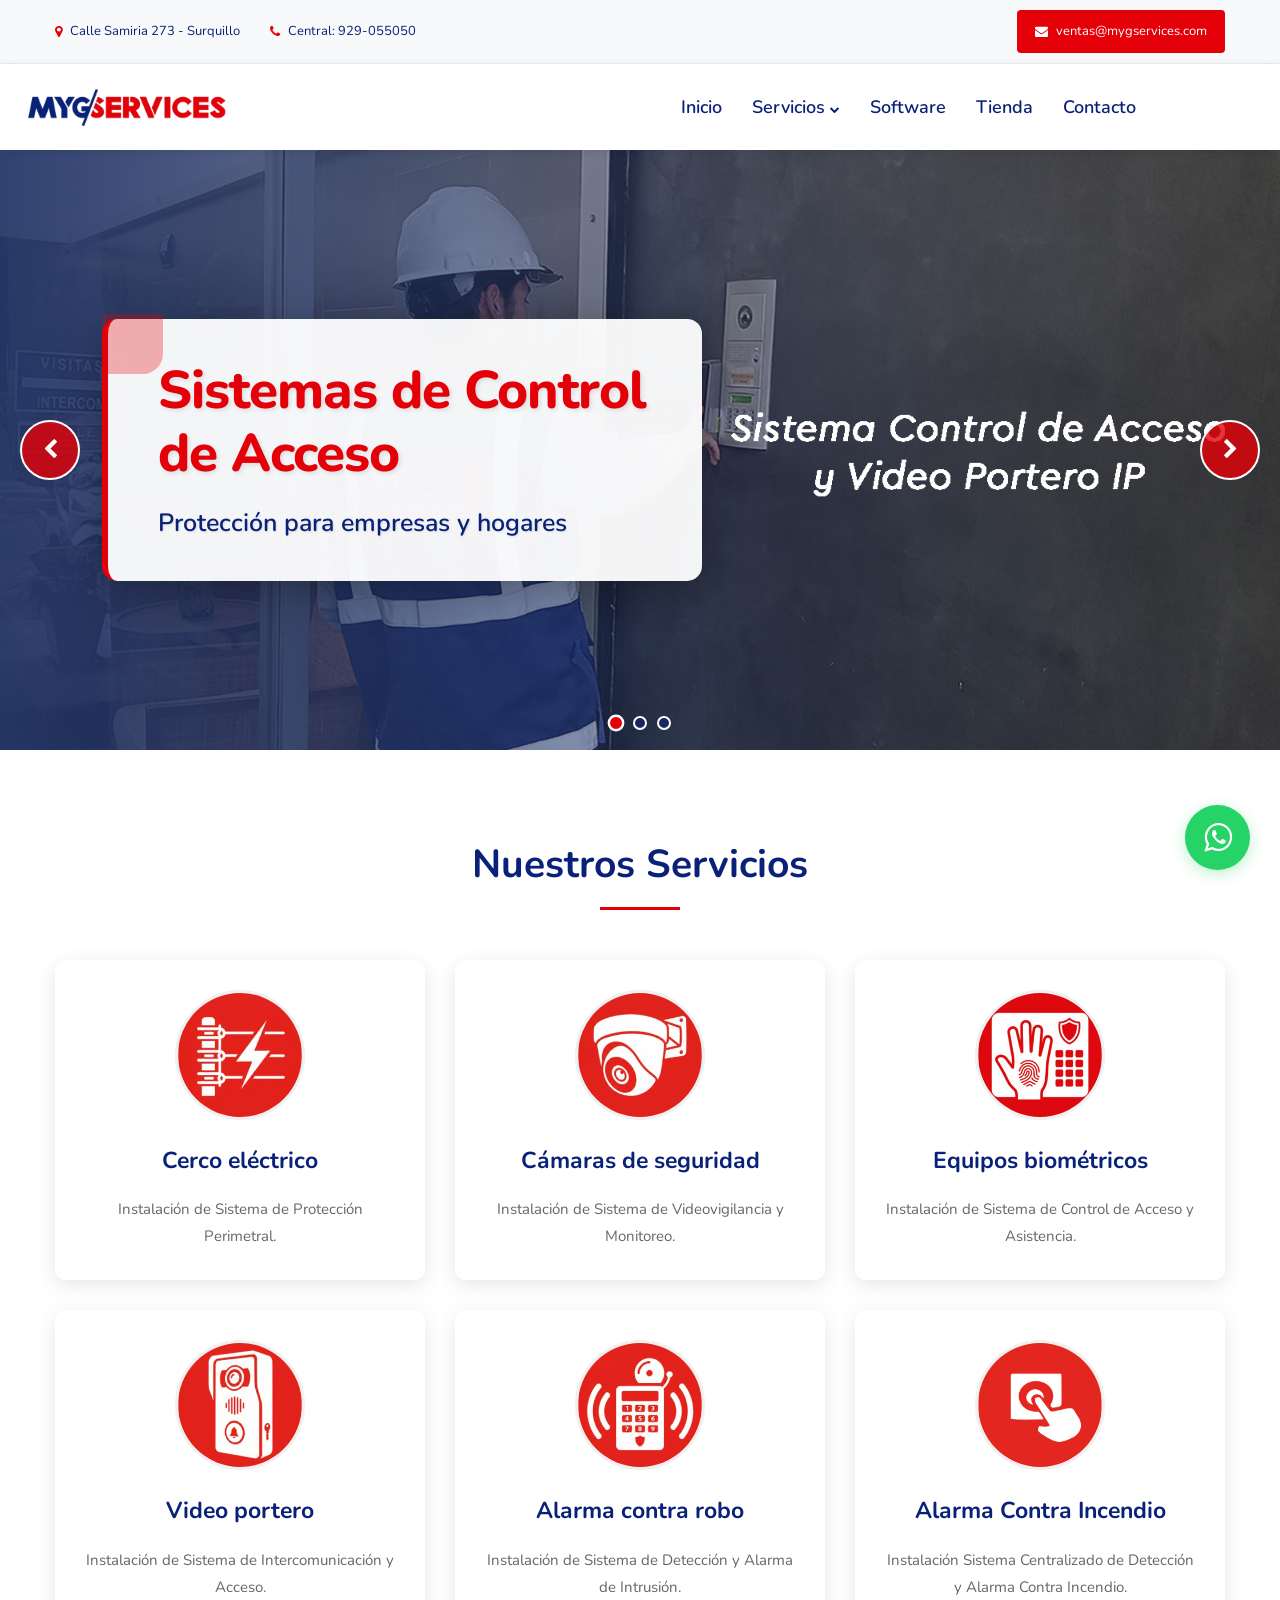
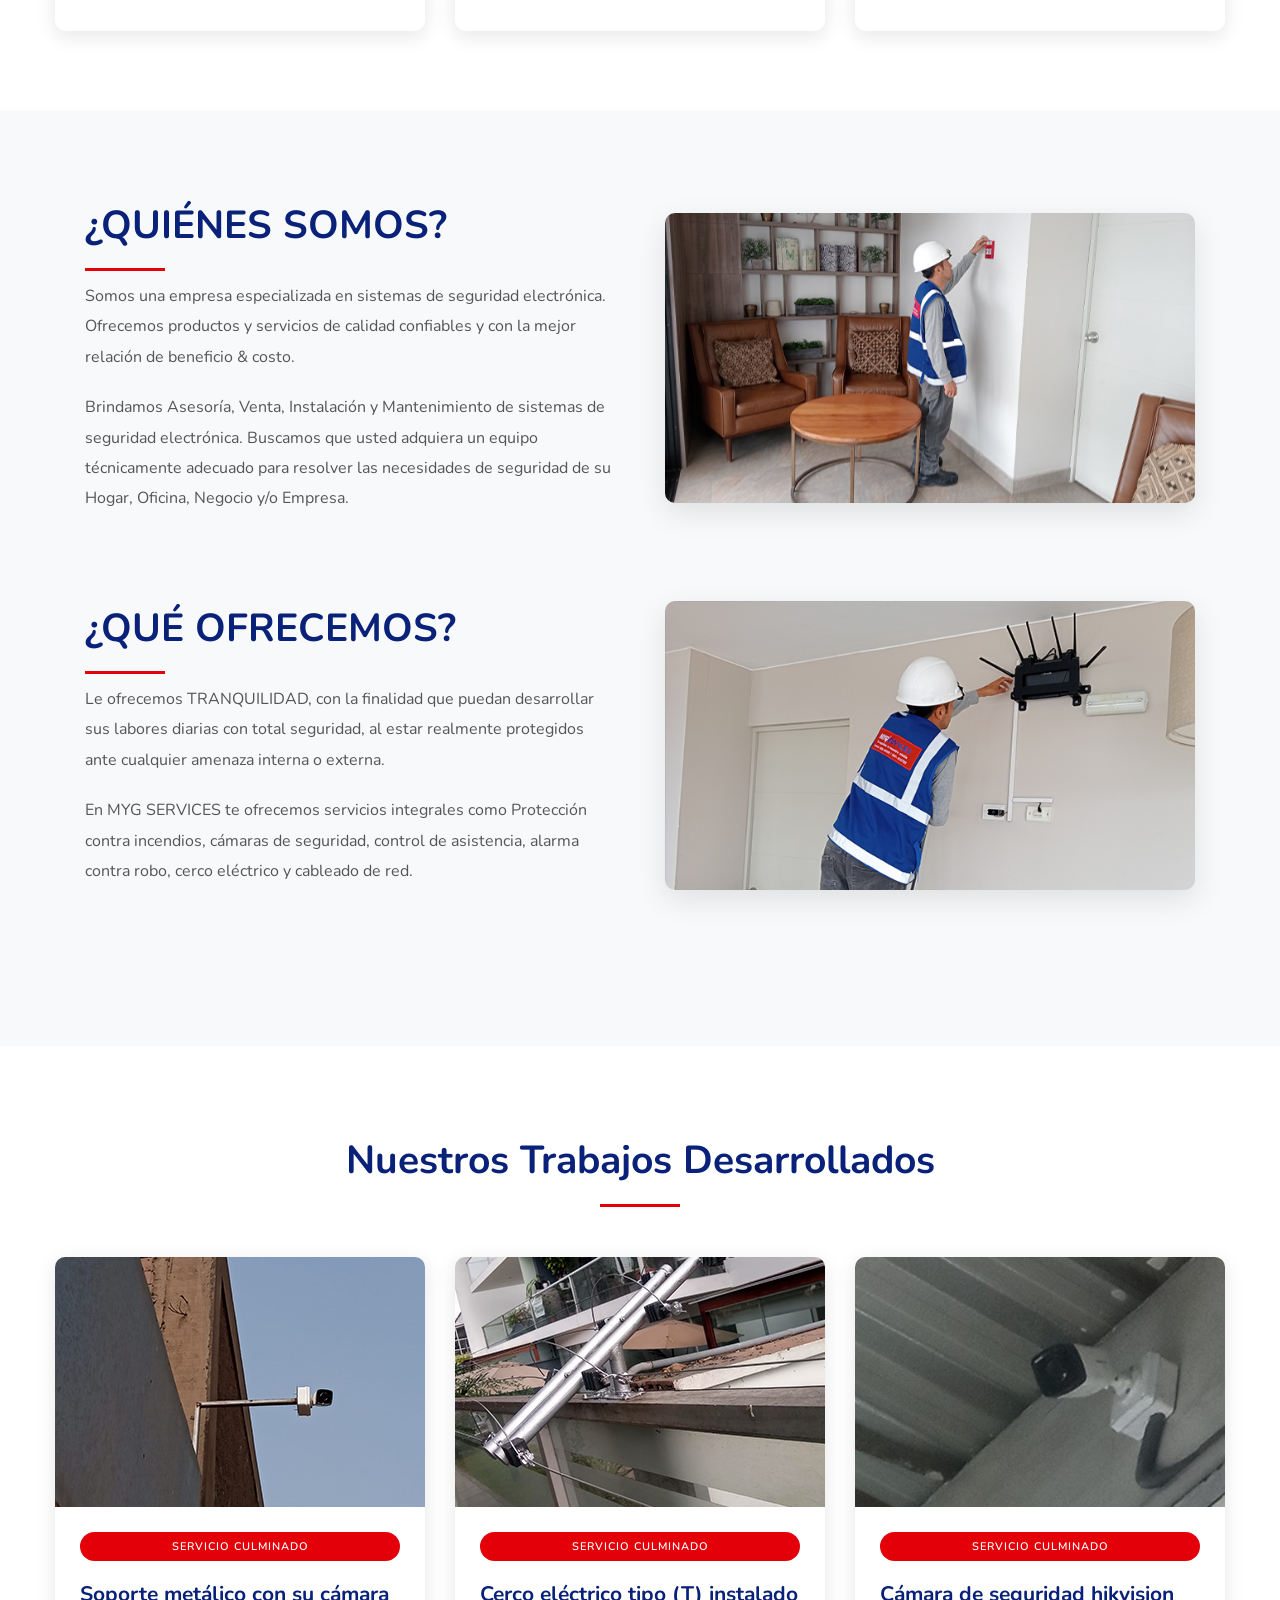
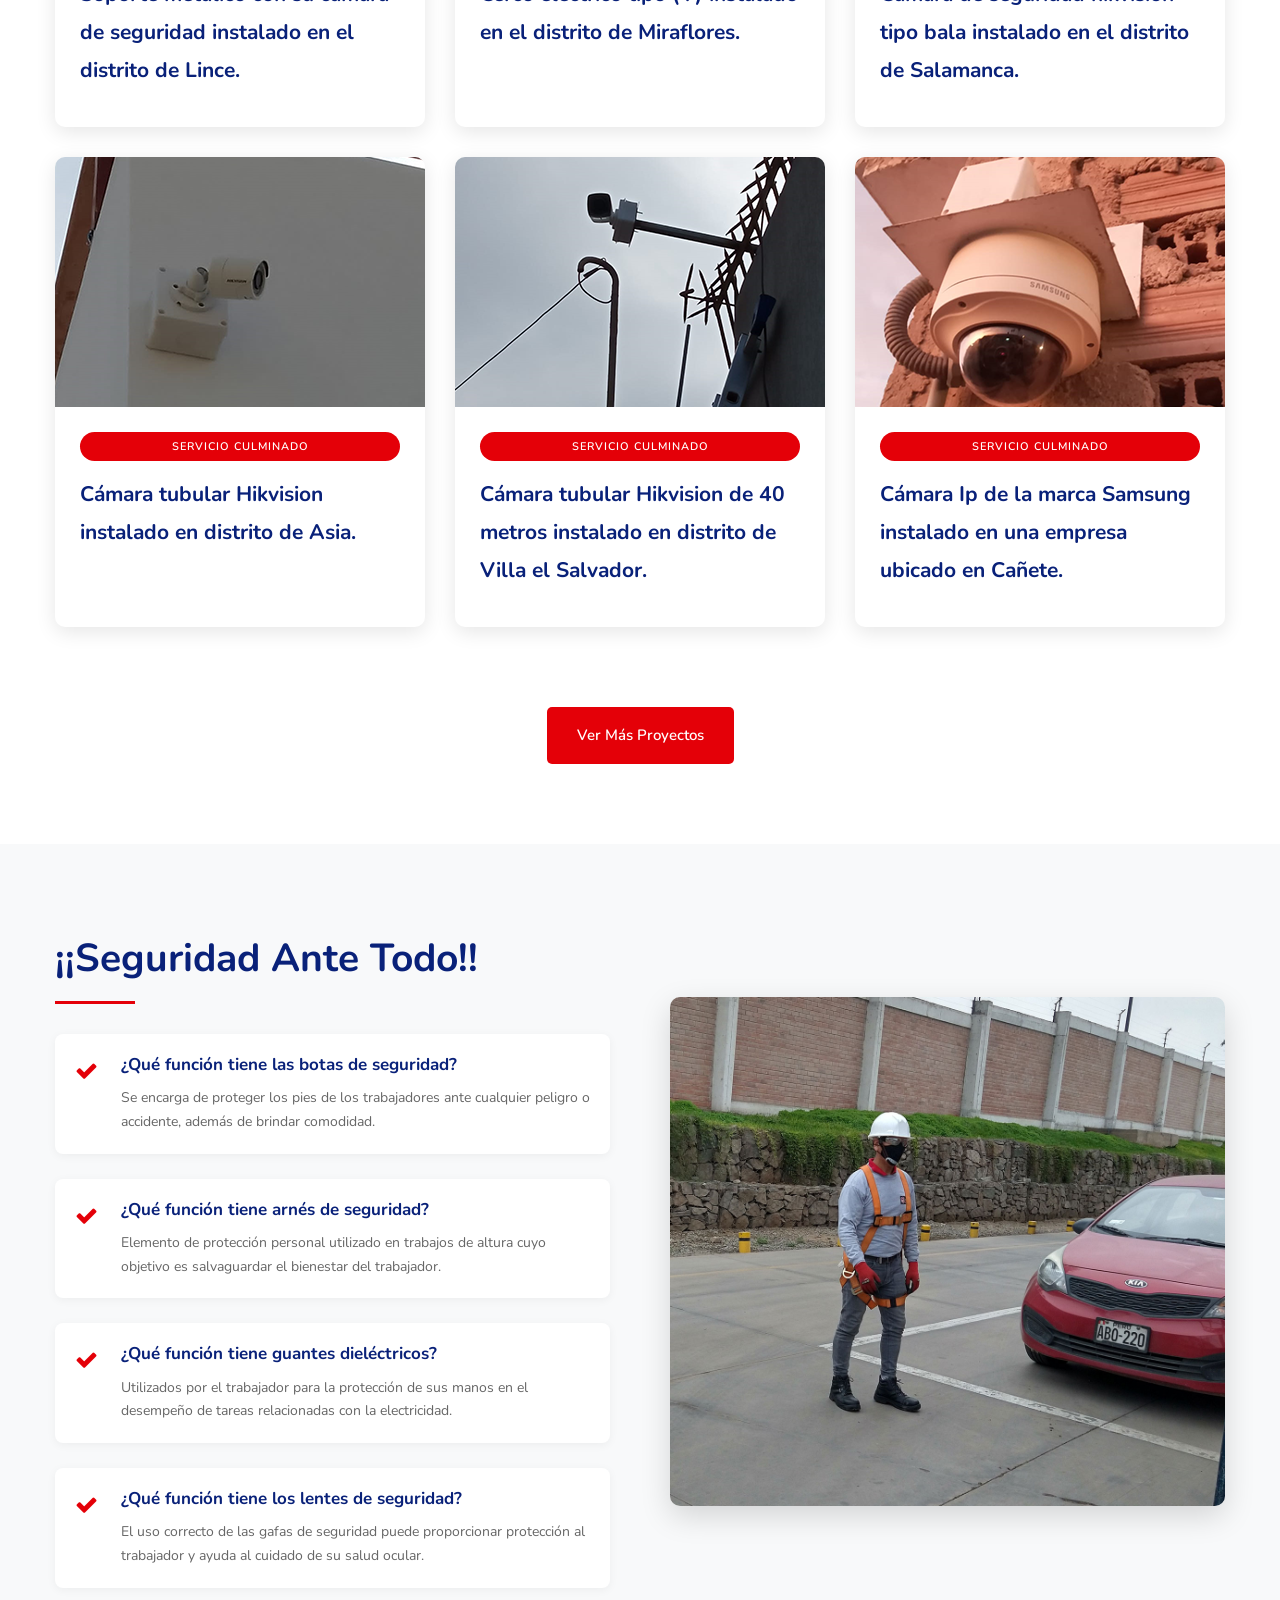
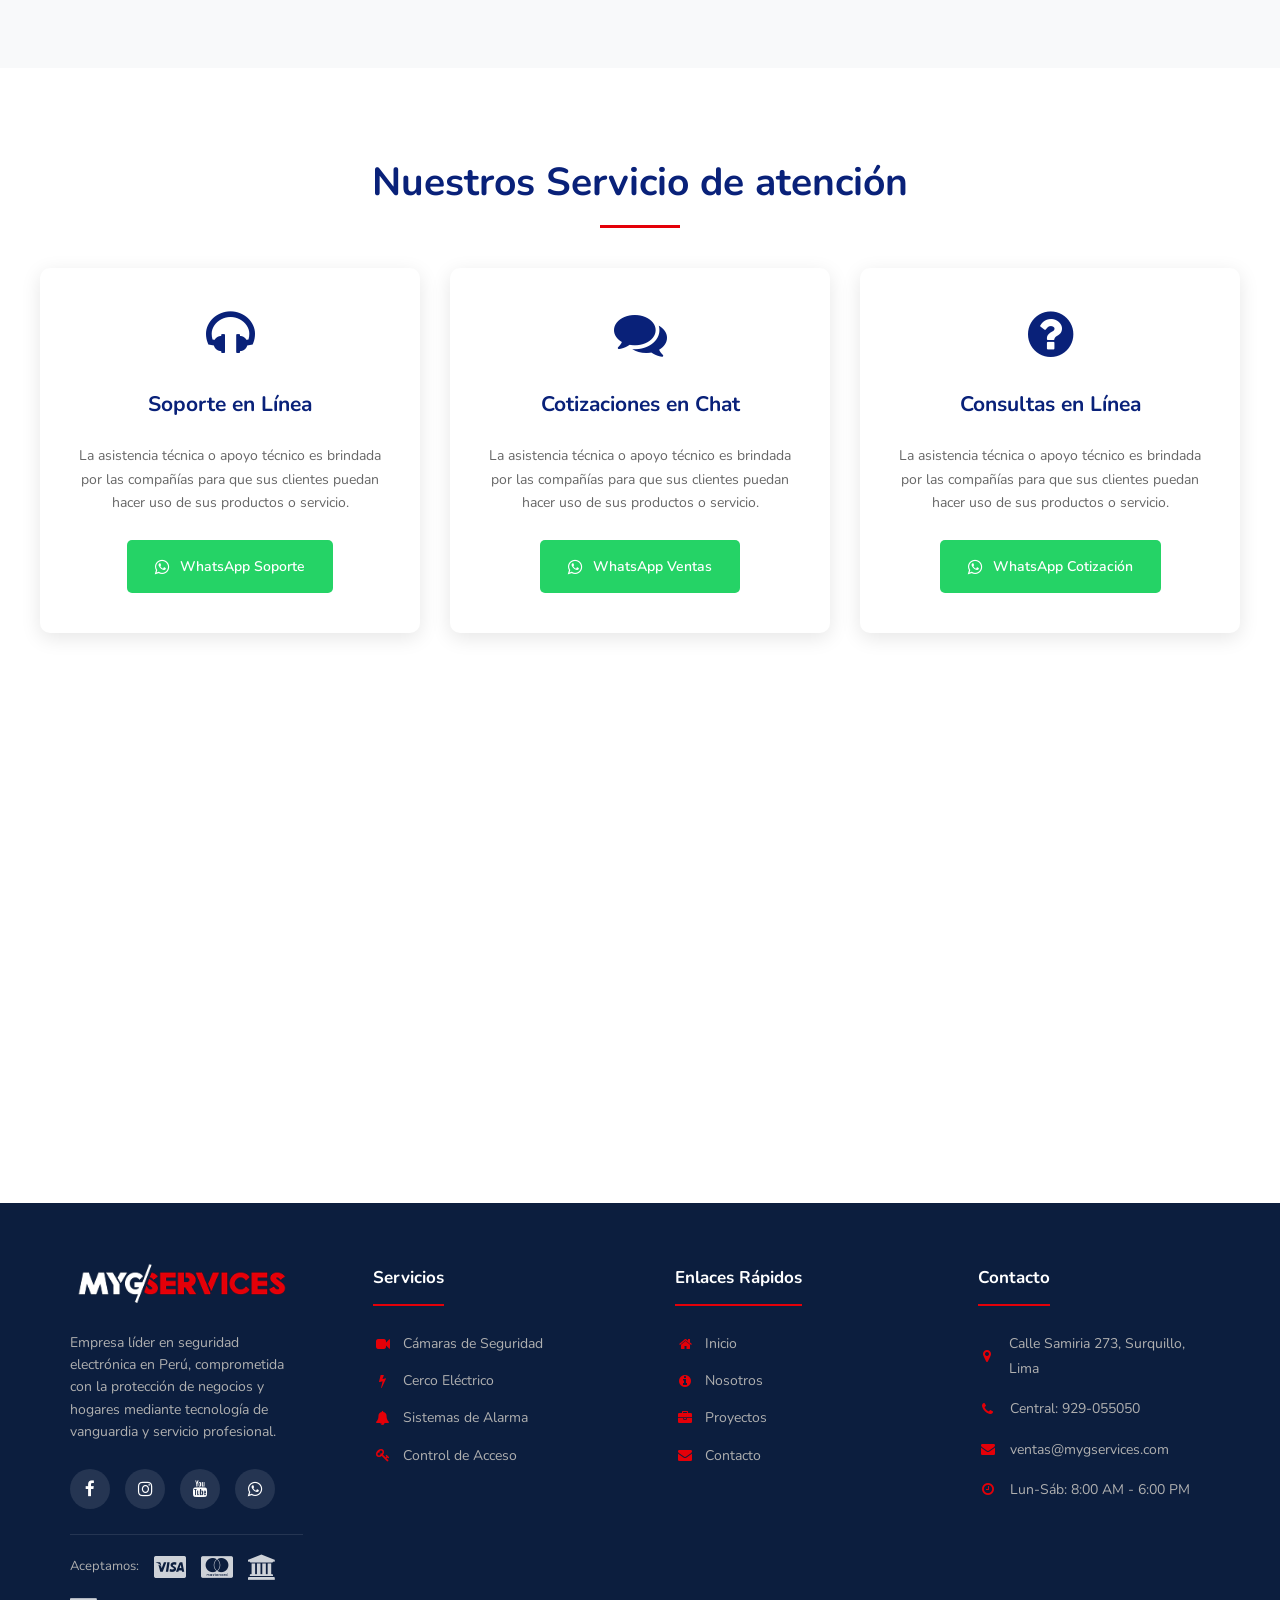
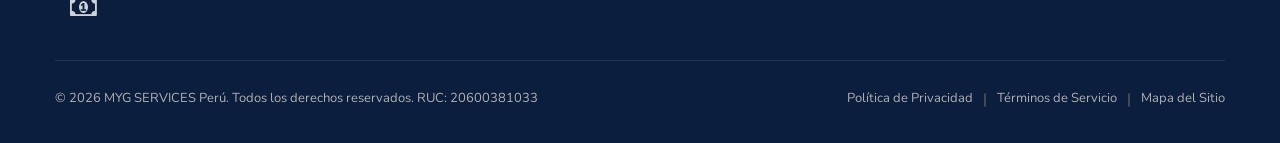
==== commit bb71d45b: "Index acabado, falta el enlace de video portero" ====
--- a/index.html
+++ b/index.html
@@ -165,12 +165,12 @@
                             <li class="has-submenu">
                                 <a href="#">Servicios <i class="fa fa-chevron-down"></i> </a>
                                 <ul class="submenu">
-                                    <li><a href="CercoElectrico/MarcadePanelesdeCercoElectrico/index.html">Cerco Eléctrico</a></li>
-                                    <li><a href="camaraseguridad/index.html">Cámaras de Seguridad</a></li>
-                                    <li><a href="alarmaincendio/index.html">Alarmas contra Incendios</a></li>
+                                    <li><a href="CercoElectrico/index.html">Cerco Eléctrico</a></li>
+                                    <li><a href="CamarasDeSeguridad/index.html">Cámaras de Seguridad</a></li>
+                                    <li><a href="AlarmaContraIncendio/index.html">Alarmas contra Incendios</a></li>
                                     <li><a href="ControldeAsistenciayAcceso/index.html">Equipos Biométricos</a></li>
-                                    <li><a href="VideoPortero/MarcasdeVideoPortero/index.html">Video Portero</a></li>
-                                    <li><a href="AlarmaContraRobo/ModelosPaneldeAlarmaContraRobo/index.html">Alarma Contra Robo</a></li>
+                                    <li><a href="VideoPortero/">Video Portero</a></li>
+                                    <li><a href="AlarmaContraRobo/index.html">Alarma Contra Robo</a></li>
                                 </ul>
                             </li>
                             <li><a href="#software">Software</a></li>
@@ -229,35 +229,43 @@
                 <!-- Row 1 -->
                 <div class="service-card">
                     <div class="service-icon">
-                        <img src="images/01.jpg" alt="Soluciones de Redes">
+                        <img src="images/01.png" alt="Cerco eléctrico">
                     </div>
                     <h3>Cerco eléctrico</h3>
-                    <p>Instalación de Cableado Estructurado y Arquitectura de Redes de Comunicación.</p>
+                    <p>Instalación de Sistema de Protección Perimetral.</p>
                 </div>
                 
                 <div class="service-card">
                     <div class="service-icon">
-                        <img src="images/02.jpg" alt="Soluciones de Fibra">
+                        <img src="images/02.png" alt="Cámaras de seguridad">
                     </div>
                     <h3>Cámaras de seguridad</h3>
-                    <p>Servicios de comunicaciones que unen tu Empresa a través de diferentes medios de transporte de tus datos.</p>
+                    <p>Instalación de Sistema de Videovigilancia y Monitoreo.</p>
                 </div>
                 
                 <div class="service-card">
                     <div class="service-icon">
-                        <img src="images/01.jpg" alt="Soluciones Teléfonos IP">
+                        <img src="images/03.png" alt="Equipos biométricos">
                     </div>
                     <h3>Equipos biométricos</h3>
-                    <p>Instalación de Central de Teléfono y Anexos IP y Analógicos (VOIP).</p>
+                    <p>Instalación de Sistema de Control de Acceso y Asistencia.</p>
                 </div>
                 
                 <!-- Row 2 -->
                 <div class="service-card">
                     <div class="service-icon">
-                        <img src="images/05.jpg" alt="Control de Asistencia">
+                        <img src="images/04.png" alt="Video portero">
                     </div>
                     <h3>Video portero</h3>
-                    <p>Instalación de Control de Acceso y Asistencia empresas Públicas y Privadas.</p>
+                    <p>Instalación de Sistema de Intercomunicación y Acceso.</p>
+                </div>
+                
+                <div class="service-card">
+                    <div class="service-icon">
+                        <img src="images/05.png" alt="Alarma contra robo">
+                    </div>
+                    <h3>Alarma contra robo</h3>
+                    <p>Instalación de Sistema de Detección y Alarma de Intrusión.</p>
                 </div>
                 
                 <div class="service-card">
@@ -266,14 +274,6 @@
                     </div>
                     <h3>Alarma Contra Incendio</h3>
                     <p>Instalación Sistema Centralizado de Detección y Alarma Contra Incendio.</p>
-                </div>
-                
-                <div class="service-card">
-                    <div class="service-icon">
-                        <img src="images/04.jpg" alt="Cámaras Seguridad">
-                    </div>
-                    <h3>Alarma contra robo</h3>
-                    <p>Instalación de Cámaras de Videovigilancia y Control de Intrusión.</p>
                 </div>
             </div>
         </div>
@@ -477,9 +477,9 @@
                     <i class="fa fa-headphones"></i>
                     <h3>Soporte en Línea</h3>
                     <p>La asistencia técnica o apoyo técnico es brindada por las compañías para que sus clientes puedan hacer uso de sus productos o servicio.</p>
-                    <a href="https://api.whatsapp.com/send/?phone=51997933783&text&type=phone_number&app_absent=0" class="btn-whatsapp" target="_blank">
+                        <a href="https://api.whatsapp.com/send/?phone=51997933783&text&type=phone_number&app_absent=0" class="btn-whatsapp" target="_blank">
                         <i class="fa fa-whatsapp"></i> WhatsApp Soporte
-                    </a>
+                        </a>  
                 </div>
                 
                 <div class="contact-card">
@@ -561,8 +561,6 @@
                         <li><a href="#services"><i class="fa fa-bolt"></i> Cerco Eléctrico</a></li>
                         <li><a href="#services"><i class="fa fa-bell"></i> Sistemas de Alarma</a></li>
                         <li><a href="#services"><i class="fa fa-key"></i> Control de Acceso</a></li>
-                        <li><a href="#services"><i class="fa fa-sitemap"></i> Cableado Estructurado</a></li>
-                        <li><a href="#services"><i class="fa fa-wrench"></i> Mantenimiento</a></li>
                     </ul>
                 </div>
                 
@@ -572,9 +570,9 @@
                     <ul class="footer-links">
                         <li><a href="#home"><i class="fa fa-home"></i> Inicio</a></li>
                         <li><a href="#about"><i class="fa fa-info-circle"></i> Nosotros</a></li>
-                        <li><a href="#team"><i class="fa fa-users"></i> Equipo</a></li>
+                        <!--<li><a href="#team"><i class="fa fa-users"></i> Equipo</a></li>-->
                         <li><a href="#projects"><i class="fa fa-briefcase"></i> Proyectos</a></li>
-                        <li><a href="#gallery"><i class="fa fa-photo"></i> Galería</a></li>
+                        <!--<li><a href="#gallery"><i class="fa fa-photo"></i> Galería</a></li> -->
                         <li><a href="#contact"><i class="fa fa-envelope"></i> Contacto</a></li>
                     </ul>
                 </div>
--- a/css/style.css
+++ b/css/style.css
@@ -419,8 +419,9 @@
 }
 
 .service-icon {
-    width: 100px;
-    height: 100px;
+    border: 2px solid yellow;
+    width: 130px;
+    height: 130px;
     margin: 0 auto 20px;
     border-radius: 50%;
     overflow: hidden;
@@ -451,15 +452,16 @@
 }
 
 .about-content {
-    border: 3px solid red;
+    /*border: 3px solid red;*/
     display: grid;
     grid-template-columns: 1fr 1fr;
     gap: 50px;
     align-items: center;
     margin-bottom: 60px;
-}
-
-.about-content.reverse {
+    padding: 0 30px;
+}
+
+.about-content .reverse {
     direction: rtl;
 }
 
@@ -587,6 +589,7 @@
 }
 
 .project-card {
+    /*border: 3px solid yellow;*/
     background: white;
     border-radius: 10px;
     overflow: hidden;
@@ -806,7 +809,6 @@
 }
 
 .contact-info-grid {
-    /*border: 3px solid red;*/
     display: grid;
     grid-template-columns: repeat(3, 1fr);
     gap: 30px;
@@ -814,6 +816,7 @@
 }
 
 .contact-card {
+    /*border: 3px solid red;*/
     background: white;
     border-radius: 10px;
     padding: 40px 30px;
@@ -830,7 +833,7 @@
     box-shadow: 0 10px 30px rgba(0,0,0,0.15);
 }
 
-.contact-card i {
+.contact-card > i{
     /*border: 3px solid yellow;*/
     font-size: 53px;
     color: #092179;
@@ -850,10 +853,11 @@
     line-height: 1.7;
 }
 
+
+
+
 .btn-whatsapp {
-    /*border: 3px solid red;*/
     display: inline-flex;
-    display: inline-block;
     align-items: center;
     justify-content: center;
     gap: 10px;
@@ -1333,6 +1337,11 @@
         text-align: center;
     }
 
+    .about-text h2::after {
+        left: 50%;
+        transform: translateX(-50%);
+    }
+
 
     /*contacto*/
     .contact-info-grid {
@@ -1431,8 +1440,15 @@
     .contact-card p { 
         font-size: 13px; margin-bottom: 20px; 
     }
+
+    /*Boton*/
     .btn-whatsapp { 
-        padding: 12px 24px; font-size: 13px; 
+        padding: 0px 24px; font-size: 13px; 
+    }
+
+    .btn-whatsapp i{
+        font-size: 13px;
+        margin-top: 18px;
     }
 
     .footer { 
@@ -1507,10 +1523,12 @@
 
 /* Estilos para el botón primary que estaba faltando */
 .btn-primary {
+    /*border: 3px solid yellow;*/
     display: inline-block;
     background: #e40008;
     color: white;
     padding: 15px 30px;
+    margin-top: 40px;
     border-radius: 5px;
     text-decoration: none;
     font-weight: 600;
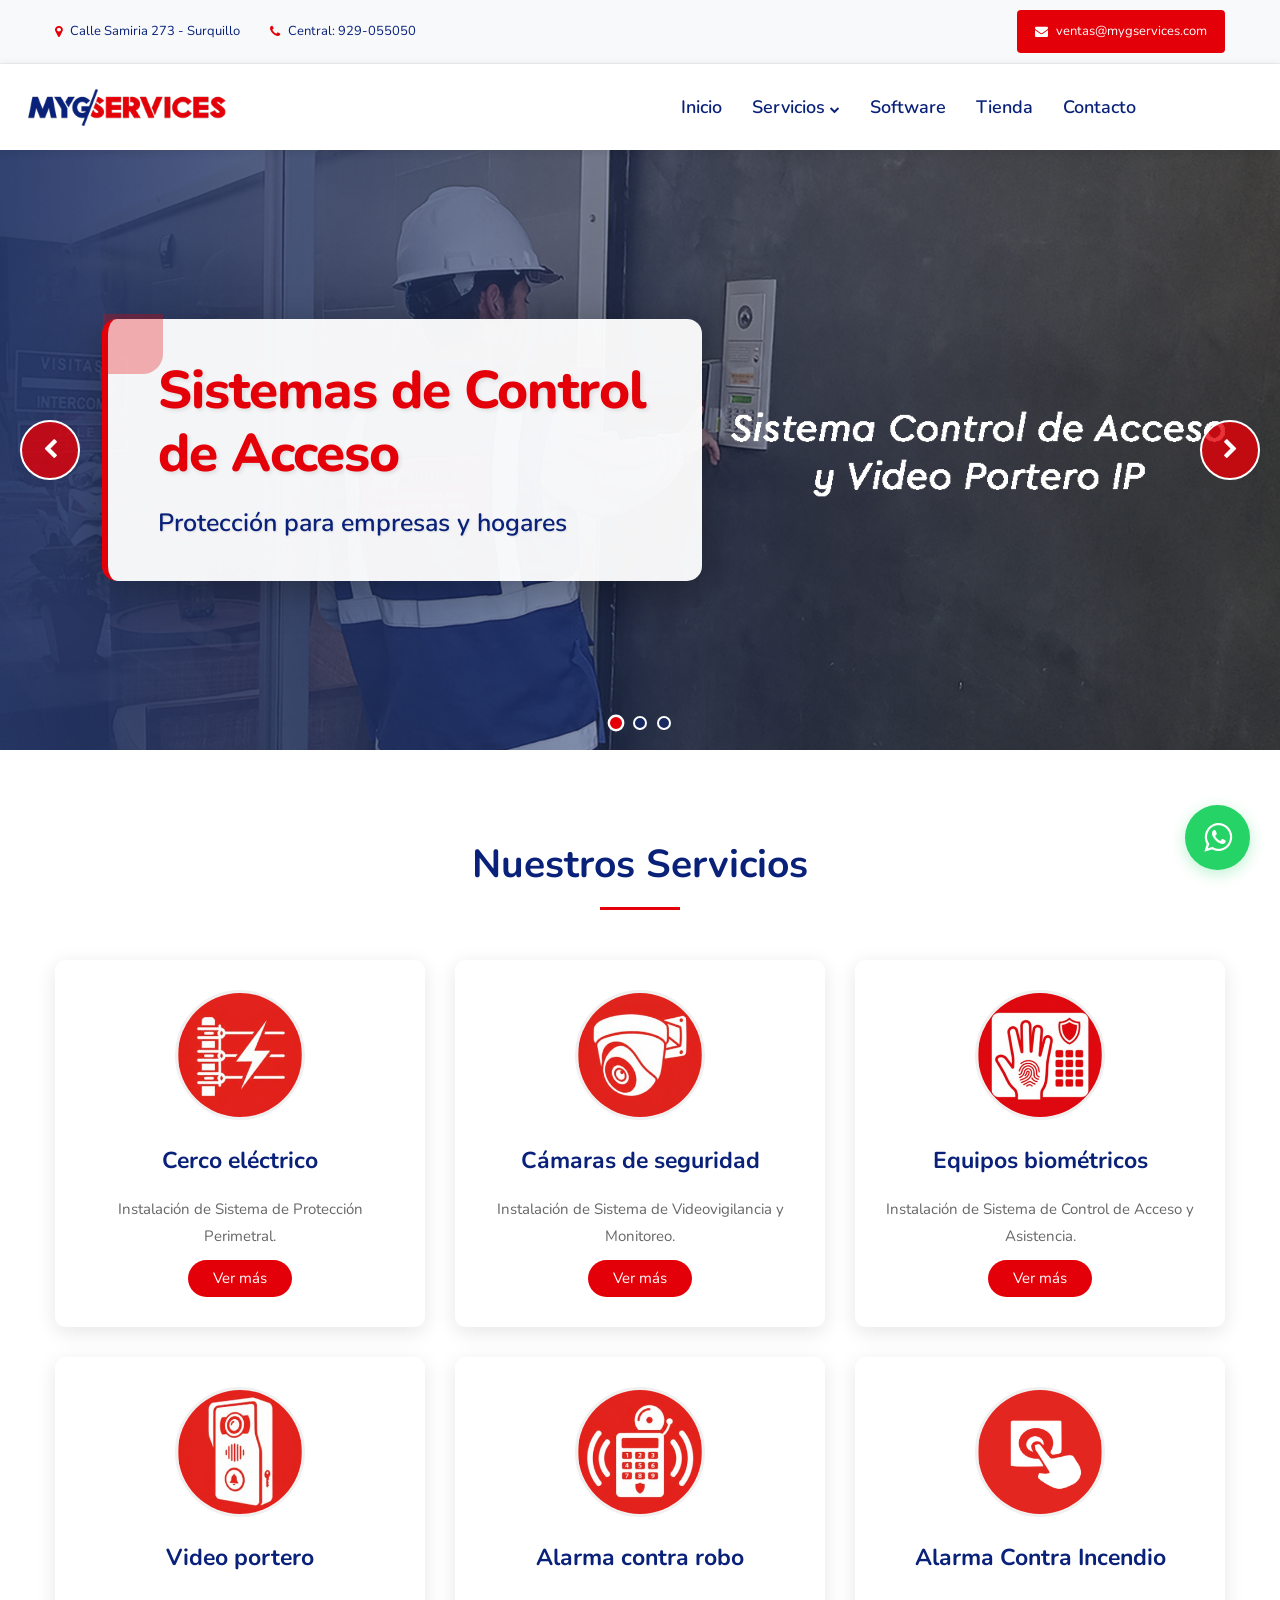
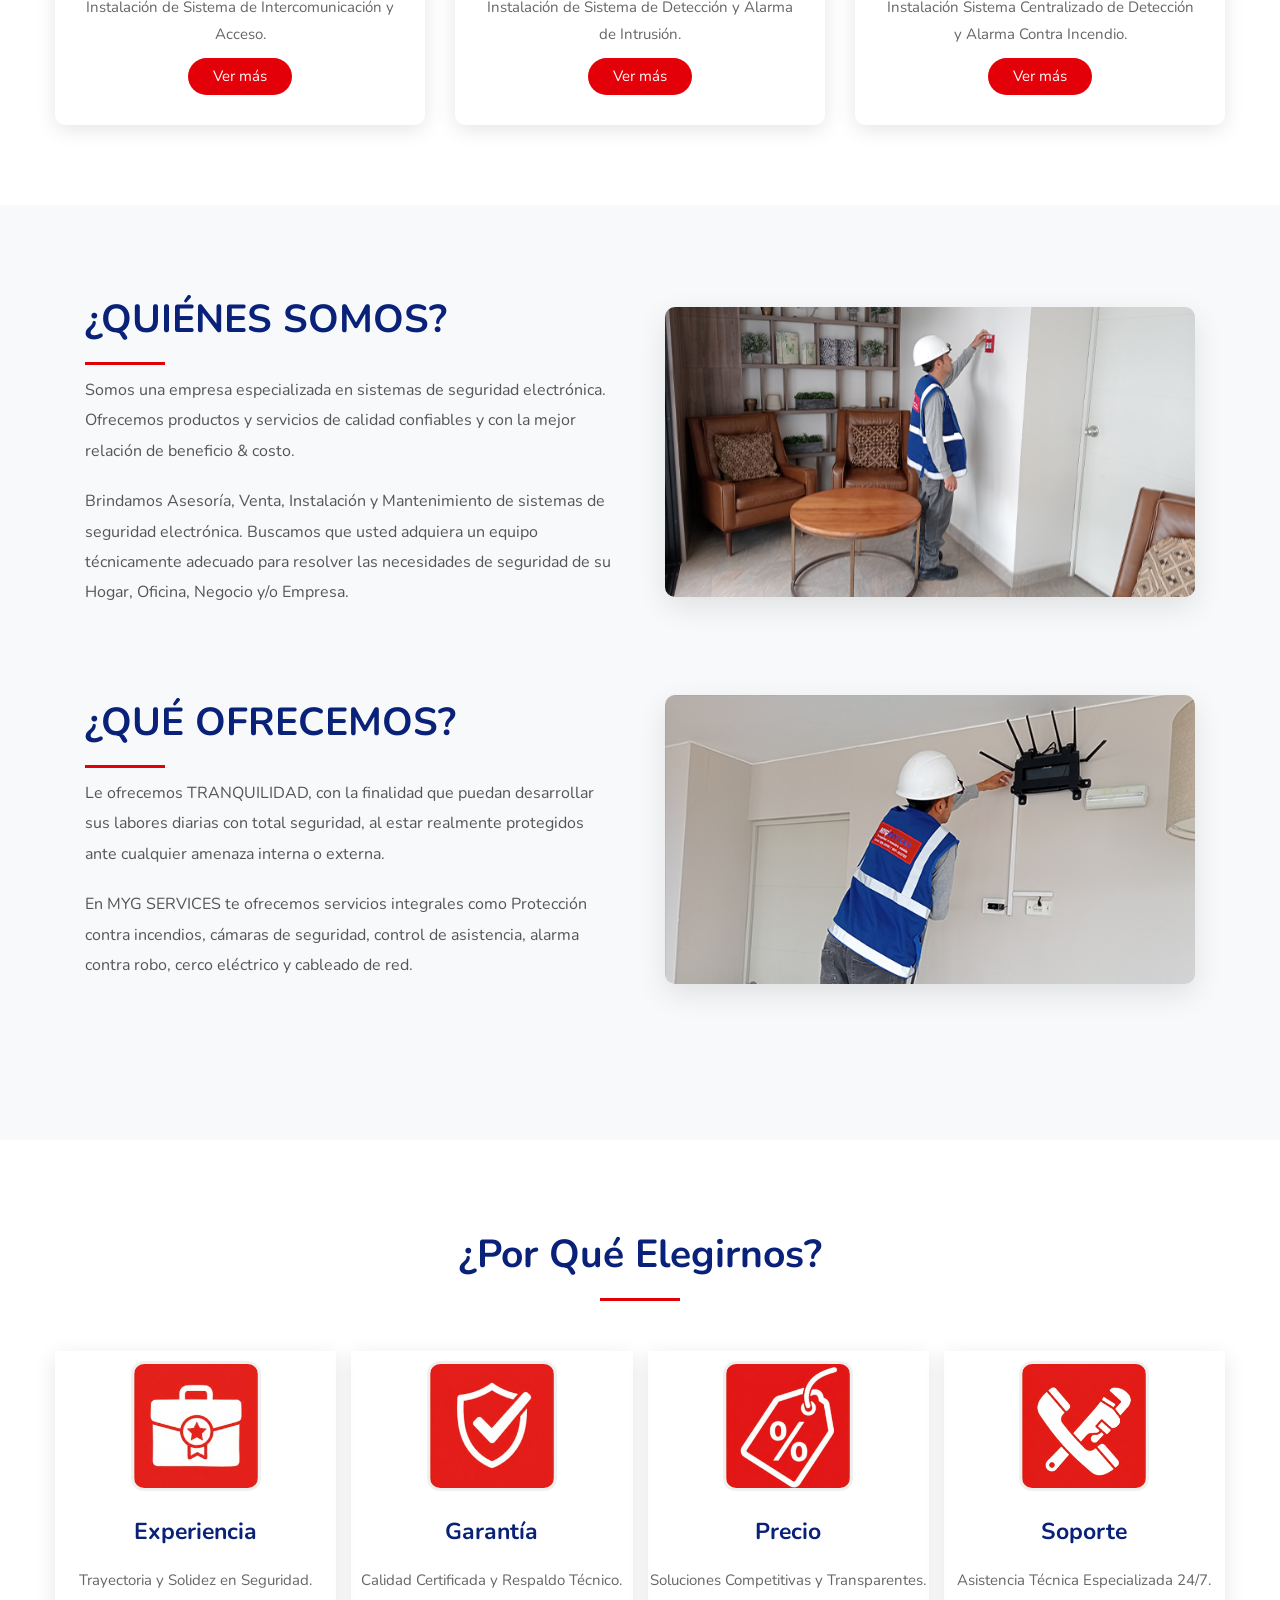
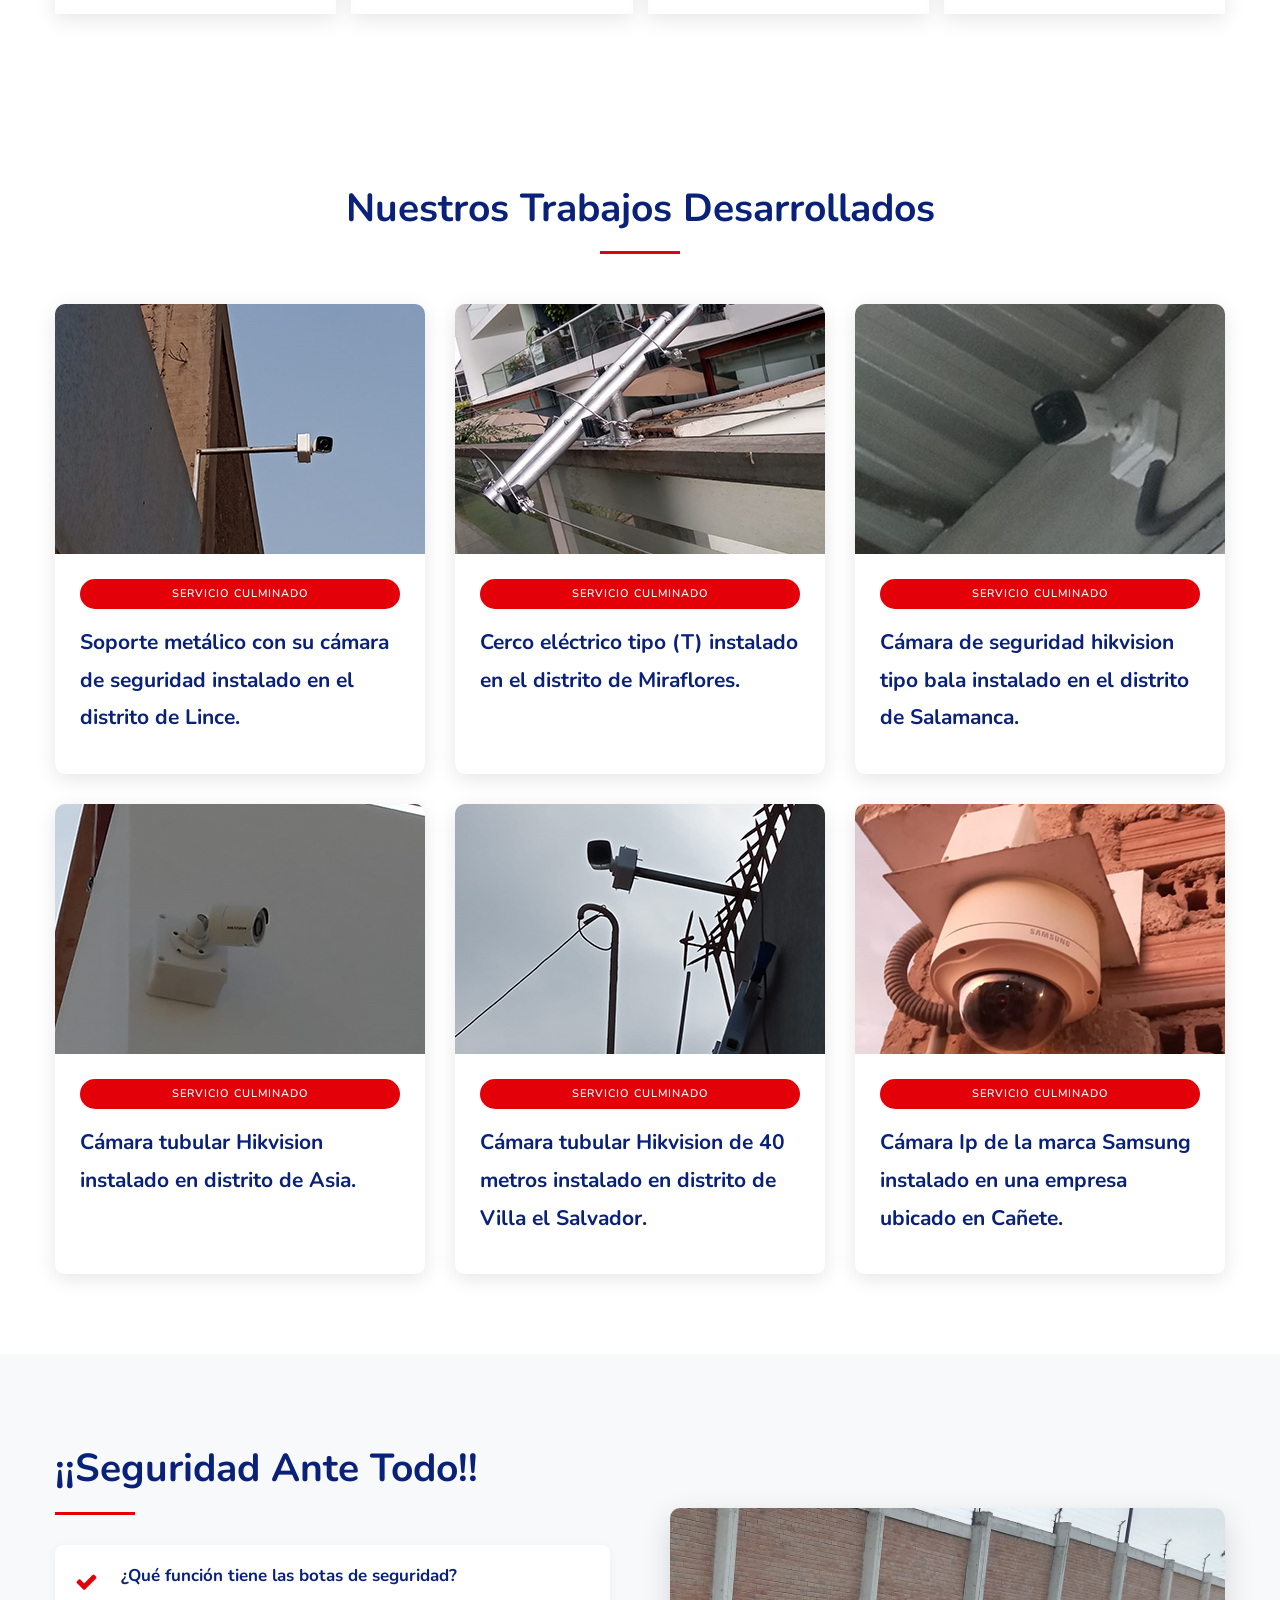
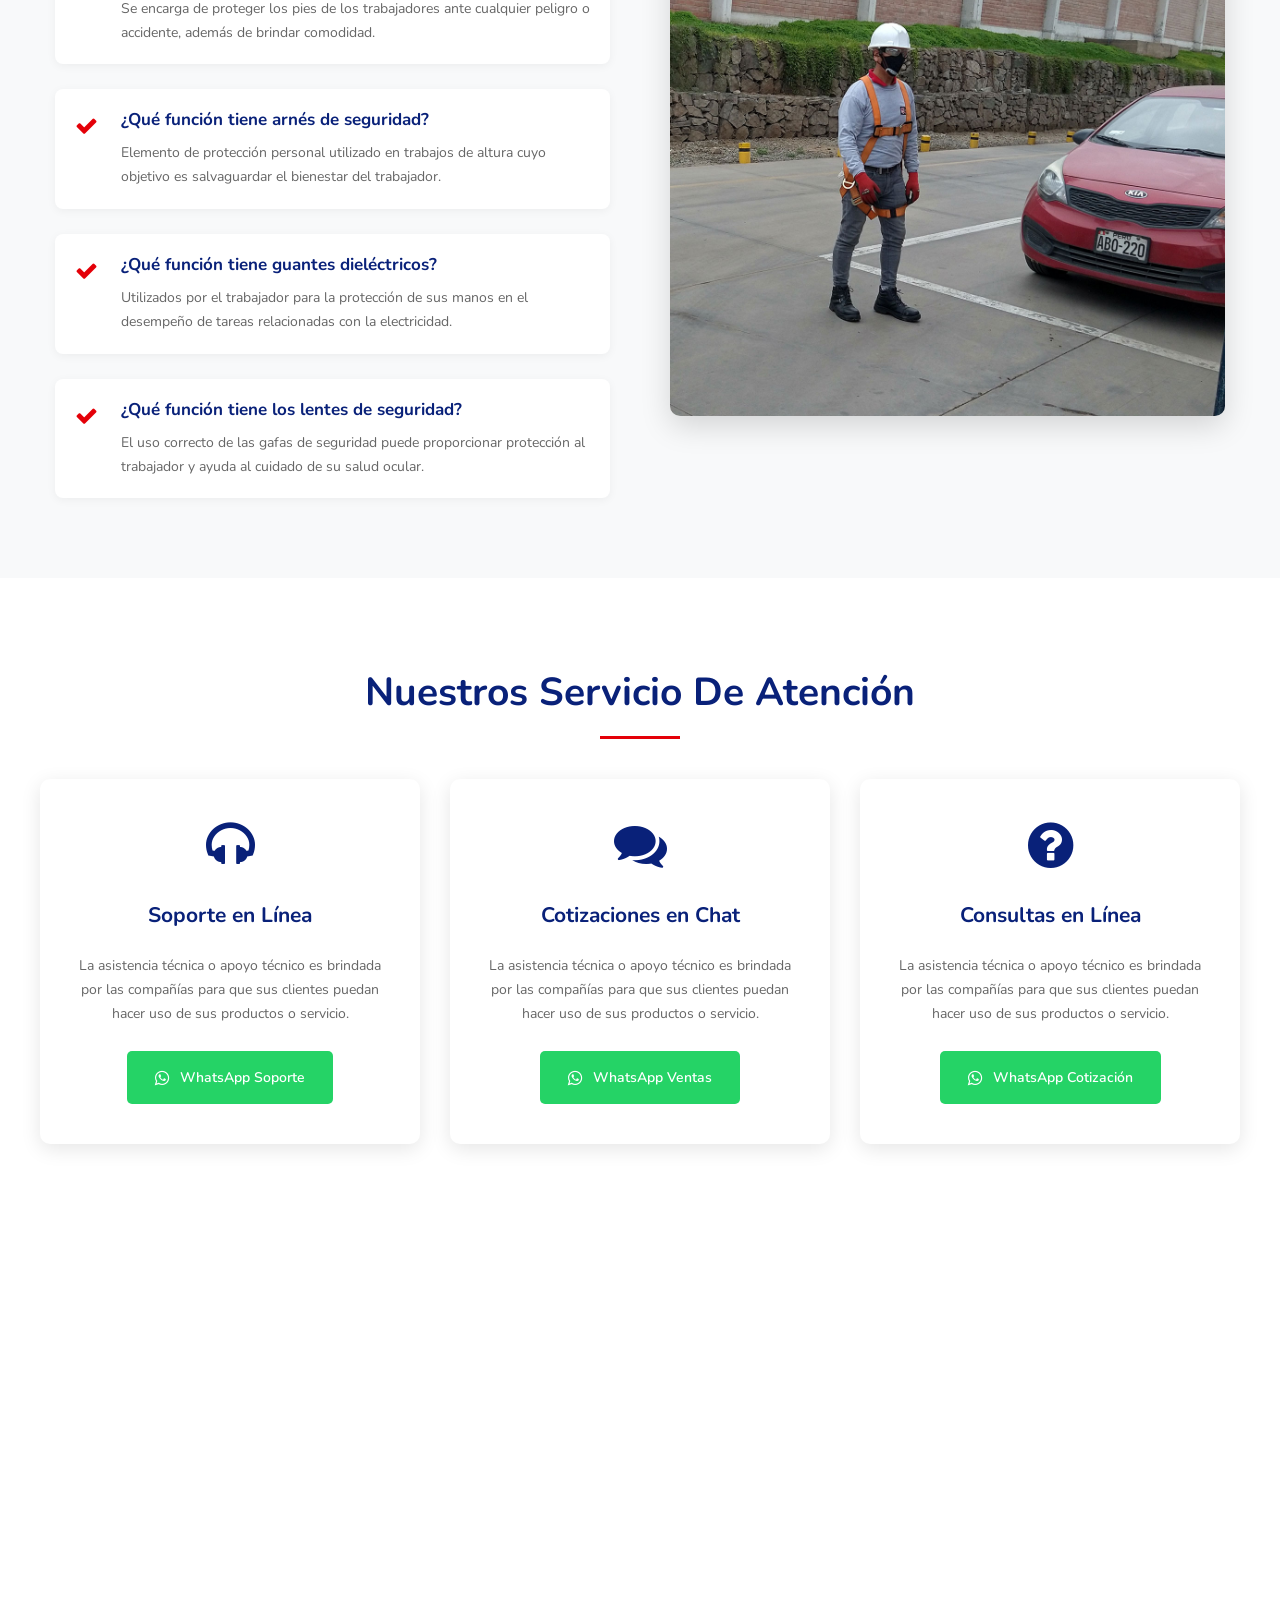
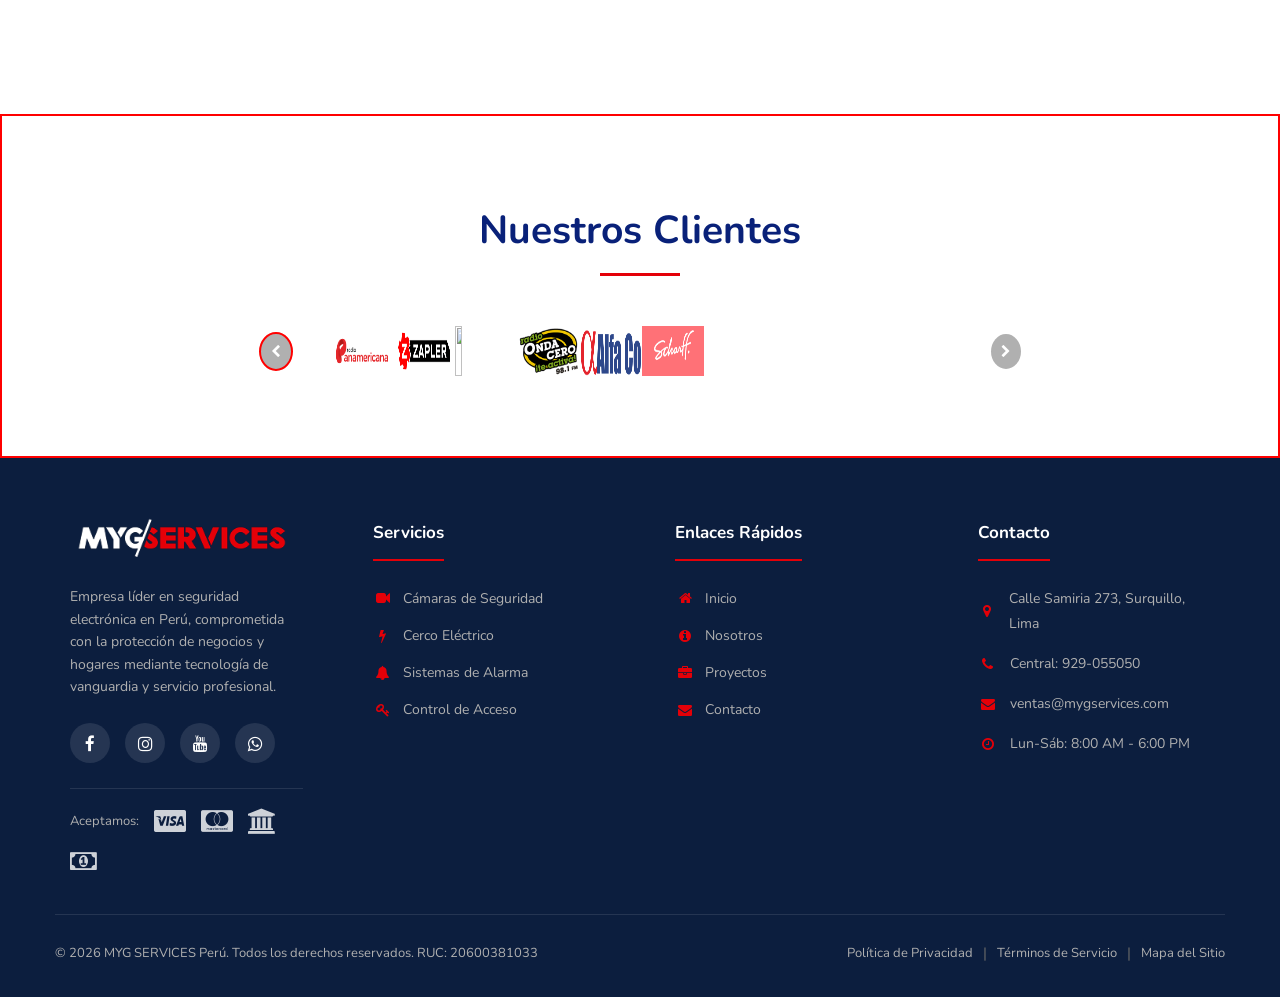
==== commit 15a8c28d: "falta terminar carrusel de cliente, pero ya esta la sección quines somos" ====
--- a/index.html
+++ b/index.html
@@ -233,6 +233,7 @@
                     </div>
                     <h3>Cerco eléctrico</h3>
                     <p>Instalación de Sistema de Protección Perimetral.</p>
+                    <a href="otra-pagina.html">Ver más</a>
                 </div>
                 
                 <div class="service-card">
@@ -241,6 +242,7 @@
                     </div>
                     <h3>Cámaras de seguridad</h3>
                     <p>Instalación de Sistema de Videovigilancia y Monitoreo.</p>
+                    <a href="otra-pagina.html">Ver más</a>
                 </div>
                 
                 <div class="service-card">
@@ -249,6 +251,7 @@
                     </div>
                     <h3>Equipos biométricos</h3>
                     <p>Instalación de Sistema de Control de Acceso y Asistencia.</p>
+                    <a href="otra-pagina.html">Ver más</a>
                 </div>
                 
                 <!-- Row 2 -->
@@ -258,6 +261,7 @@
                     </div>
                     <h3>Video portero</h3>
                     <p>Instalación de Sistema de Intercomunicación y Acceso.</p>
+                    <a href="otra-pagina.html">Ver más</a>
                 </div>
                 
                 <div class="service-card">
@@ -266,6 +270,7 @@
                     </div>
                     <h3>Alarma contra robo</h3>
                     <p>Instalación de Sistema de Detección y Alarma de Intrusión.</p>
+                    <a href="otra-pagina.html">Ver más</a>
                 </div>
                 
                 <div class="service-card">
@@ -274,6 +279,7 @@
                     </div>
                     <h3>Alarma Contra Incendio</h3>
                     <p>Instalación Sistema Centralizado de Detección y Alarma Contra Incendio.</p>
+                    <a href="otra-pagina.html">Ver más</a>
                 </div>
             </div>
         </div>
@@ -306,6 +312,55 @@
             </div>
         </div>
     </section>
+
+    <!-- por qué elegirnos (choose us) Section -->
+    <section id="choose" class="choose-section">
+
+        <div class="container">
+
+            <h2 class="section-title">¿Por Qué Elegirnos?</h2>
+
+            <div class="choose-grid">
+
+                <div class="card">
+                    <div class="choose-icon">
+                        <img src="images/choose01.png" alt="">
+                    </div> 
+                    <h3>Experiencia</h3>
+                    <p>Trayectoria y Solidez en Seguridad.</p>
+                </div>
+
+                <div class="card">
+                    <div class="choose-icon">
+                        <img src="images/choose02.png" alt="">
+                    </div> 
+                    <h3>Garantía</h3>
+                    <p>Calidad Certificada y Respaldo Técnico.</p>
+                </div>
+
+                <div class="card">
+                    <div class="choose-icon">
+                        <img src="images/choose03.png" alt="">
+                    </div> 
+                    <h3>Precio</h3>
+                    <p>Soluciones Competitivas y Transparentes.</p>
+                </div>
+
+                <div class="card">
+                    <div class="choose-icon">
+                        <img src="images/choose04.png" alt="">
+                    </div> 
+                    <h3>Soporte</h3>
+                    <p>Asistencia Técnica Especializada 24/7.</p>
+                </div>
+
+            </div>
+
+        </div>
+    </section>
+
+
+
 
     <!-- Team Section -->
     <section id="team" class="team-section" style="display: none;">
@@ -384,40 +439,9 @@
                     </div>
                 </div>
             </div>
-            
-            <div class="text-center">
-                <a href="javascript:void(0)" class="btn-primary" onclick="mostrarGaleria(event)">Ver Más Proyectos</a>
-            </div>
-        </div>
-    </section>
-
-     <!-- Gallery Section -->
-    <section id="gallery" class="gallery-section" style="display: none;">
-        <div class="container">
-            <h2 class="section-title">Nuestros Proyectos desarrollados</h2>
-            
-            <div class="gallery-grid">
-                <div class="gallery-item">
-                    <img src="images/g1.jpg" alt="Proyecto 1">
-                </div>
-                <div class="gallery-item">
-                    <img src="images/g2.jpg" alt="Proyecto 2">
-                </div>
-                <div class="gallery-item">
-                    <img src="images/g3.jpg" alt="Proyecto 3">
-                </div>
-                <div class="gallery-item">
-                    <img src="images/g4.jpg" alt="Proyecto 4">
-                </div>
-                <div class="gallery-item">
-                    <img src="images/g5.jpg" alt="Proyecto 5">
-                </div>
-                <div class="gallery-item">
-                    <img src="images/g6.jpg" alt="Proyecto 6">
-                </div>
-            </div>
-        </div>
-    </section>
+    </section>
+
+
 
     <!-- Safety Section -->
     <section class="safety-section">
@@ -515,6 +539,55 @@
             </iframe>
         </div>
     </section>
+
+
+    <!-- nuestros clientes -->
+
+    <section class="clientes">
+
+        <div class="container">
+
+            <h2 class="section-title">Nuestros clientes</h2>
+
+            <div class="carrusel-container">
+
+                <!-- flecha izquierda -->
+                <button class="carrusel-btn prev">
+                    <i class="fa fa-chevron-left"></i>
+                </button>
+
+                 <div class="item-carrusel">
+                    <img src="images/c-01.png" alt="">
+                    <img src="images/c-02.png" alt="">
+                    <img src="images/c-03.png" alt="">
+                    <img src="images/c-04.png" alt="">
+                    <img src="images/c-05.png" alt="">
+                    <img src="images/c-06.png" alt="">
+                    <img src="images/c-07.png" alt="">
+                    <img src="images/c-08.png" alt="">
+                    <img src="images/c-09.png" alt="">
+                    <img src="images/c-10.webp" alt="">
+                    <img src="images/c-11.png" alt="">
+                    <img src="images/c-12.png" alt="">
+                    <img src="images/c-13.png" alt="">
+                    <img src="images/c-14.png" alt="">
+                    <img src="images/c-15.png" alt="">
+                    <img src="images/c-16.png" alt="">
+                    <img src="images/c-17.jpg" alt="">
+                    <img src="images/c-18.png" alt="">
+                    <img src="images/c-19.png" alt="">
+                    <img src="images/c-20.png" alt="">       
+                 </div>
+                 
+                 <!-- flecha derecha -->
+                <button class="carrusel-btn next">
+                    <i class="fa fa-chevron-right"></i>
+                </button>
+                
+            </div>
+        </div>
+
+    </section>
  
     <!-- Footer Mejorado -->
     <footer>
--- a/css/style.css
+++ b/css/style.css
@@ -383,6 +383,7 @@
     font-size: 39px;
     margin-bottom: 60px;
     position: relative;
+    text-transform: capitalize;
 }
 
 .section-title::after {
@@ -405,6 +406,10 @@
 }
 
 .service-card {
+    /*border: 2px solid green;*/
+    display: flex;              
+    flex-direction: column;     
+    align-items: center; 
     background: white;
     border-radius: 10px;
     padding: 30px;
@@ -419,7 +424,6 @@
 }
 
 .service-icon {
-    border: 2px solid yellow;
     width: 130px;
     height: 130px;
     margin: 0 auto 20px;
@@ -441,9 +445,29 @@
 }
 
 .service-card p {
+    /*border: 2px solid blue;*/
+    margin-bottom: 10px;
     color: #666;
     font-size: 15px;
     line-height: 1.8;
+}
+
+.service-card a{
+    /*border: 2px solid blue;*/
+    display: inline-block;
+    text-decoration: none;
+    color: white;
+    background: #e40008;
+    border-radius: 20px;
+    padding: 5px 25px;
+    margin-top: auto;       
+    border: none;
+    cursor: pointer;
+}
+
+
+.service-card a:hover{
+    background: #c40007;
 }
 
 /* ===== NOSOTROS ===== */
@@ -491,6 +515,66 @@
     color: #555;
     font-size: 16px;
     line-height: 1.9;
+}
+
+
+/* ===== ¿POR QUÉ ELEGIRNOS? ===== */
+.choose-section{
+    /*border: 2px solid blue;*/
+}
+
+.choose-section .container{
+    /*border: 2px solid yellow;*/
+    display: flex;
+    flex-direction: column;
+}
+
+.choose-grid{
+     /*border: 2rem solid pink;*/
+     display: grid;
+     grid-template-columns: repeat(auto-fit, minmax(200px, 1fr));
+     gap: 15px;
+}
+
+.choose-grid .card{
+    /*border: 2px solid green;*/
+    box-shadow: 0 5px 20px rgba(0,0,0,0.1);
+    display: flex;
+    flex-direction: column;
+    align-items: center;
+    justify-content: center;
+    text-align: center;
+    padding: 10px 0;
+}
+
+.choose-grid .card .choose-icon{
+    width: 130px;
+    height: 130px;
+    margin: 0 auto 20px;
+    border-radius: 10%;
+    overflow: hidden;
+    border: 3px solid #f0f0f0;
+}
+
+.choose-grid .card img{
+    width: 100%;
+    height: 100%;
+    object-fit: cover;
+}
+
+.choose-grid .card h3{
+    color: #092179;
+    margin-bottom: 15px;
+    font-size: 23px;
+}
+
+.choose-grid .card p{
+    /*border: 1px solid red;*/
+    margin-bottom: 10px;
+    color: #666;
+    font-size: 15px;
+    line-height: 1.8;
+    margin-top: auto;
 }
 
 /* ===== EQUIPO ===== */
@@ -677,13 +761,19 @@
 }
 
 .safety-content {
+    /*border: 2px solid yellow;*/
     display: grid;
     grid-template-columns: 1fr 1fr;
     gap: 60px;
     align-items: center;
 }
 
+.safety-text{
+    /*border: 2px solid blue;*/
+}
+
 .safety-text .section-title {
+    /*border: 2px solid red;*/
     text-align: left;
     margin-bottom: 40px;
 }
@@ -701,6 +791,7 @@
 }
 
 .safety-items {
+    /*border: 2px solid green;*/
     display: grid;
     gap: 25px;
     margin-top: 20px;
@@ -742,64 +833,6 @@
     line-height: 1.7;
 }
 
-/* ===== GALERÍA ===== */
-
-.gallery-section{
-    /*border: 3px solid red;*/
-}
-
-.gallery-grid {
-    display: grid;
-    grid-template-columns: repeat(auto-fit, minmax(280px, 1fr));
-    gap: 20px;
-    margin-top: 10px;
-}
-
-.gallery-item {
-    position: relative;
-    overflow: hidden;
-    border-radius: 10px;
-    cursor: pointer;
-    height: 300px;
-    box-shadow: 0 5px 15px rgba(0,0,0,0.1);
-    transition: transform 0.3s;
-}
-
-.gallery-item:hover {
-    transform: scale(1.05);
-}
-
-.gallery-item img {
-    width: 100%;
-    height: 100%;
-    object-fit: cover;
-    transition: transform 0.5s;
-}
-
-.gallery-item:hover img {
-    transform: scale(1.1);
-}
-
-.gallery-overlay {
-    position: absolute;
-    bottom: 0;
-    left: 0;
-    right: 0;
-    background: linear-gradient(to top, rgba(0,0,0,0.8), transparent);
-    padding: 20px;
-    transform: translateY(100%);
-    transition: transform 0.3s;
-}
-
-.gallery-item:hover .gallery-overlay {
-    transform: translateY(0);
-}
-
-.gallery-caption {
-    color: white;
-    font-size: 16px;
-    font-weight: 600;
-}
 
 /* ===== NUESTROS SERVICIO DE ATENCIÓN ===== */
 
@@ -854,8 +887,6 @@
 }
 
 
-
-
 .btn-whatsapp {
     display: inline-flex;
     align-items: center;
@@ -911,6 +942,65 @@
     border-radius: 0;
     box-shadow: none;
 }
+
+/* ===== NUESTROS CLIENTES ===== */
+
+.clientes{
+    border: 2px solid red;
+}
+
+.clientes .container{
+    /*border: 2px solid yellow;*/
+    display: flex;
+    flex-direction: column;
+    align-items: center;
+    justify-content: center;
+}
+
+
+.carrusel-container{
+    /*border: 2px solid black;*/
+    display: flex;
+    align-items: center;
+    justify-content: center;
+    justify-items: center;
+}
+
+.item-carrusel{
+    /*border: 2px solid red;*/
+    display: flex;
+}
+
+.item-carrusel img{
+    height: 50px;
+    width: 10%;
+}
+
+.carrusel-btn {
+    border: none;
+    background: #b0b0b0;
+    padding: 10px;
+    border-radius: 50%;
+    cursor: pointer;
+}
+
+.carrusel-btn.prev {
+    border: 2px solid red;
+    margin-right: 5%;
+    color: white;
+}
+
+.carrusel-btn.next {
+    margin-left: 5%;
+    color: white;
+    
+}
+
+/* El ícono dentro del botón */
+.carrusel-btn i {
+    font-size: 18x;
+}
+
 
 /* ===== FOOTER ESTILOS ===== */
 footer {
